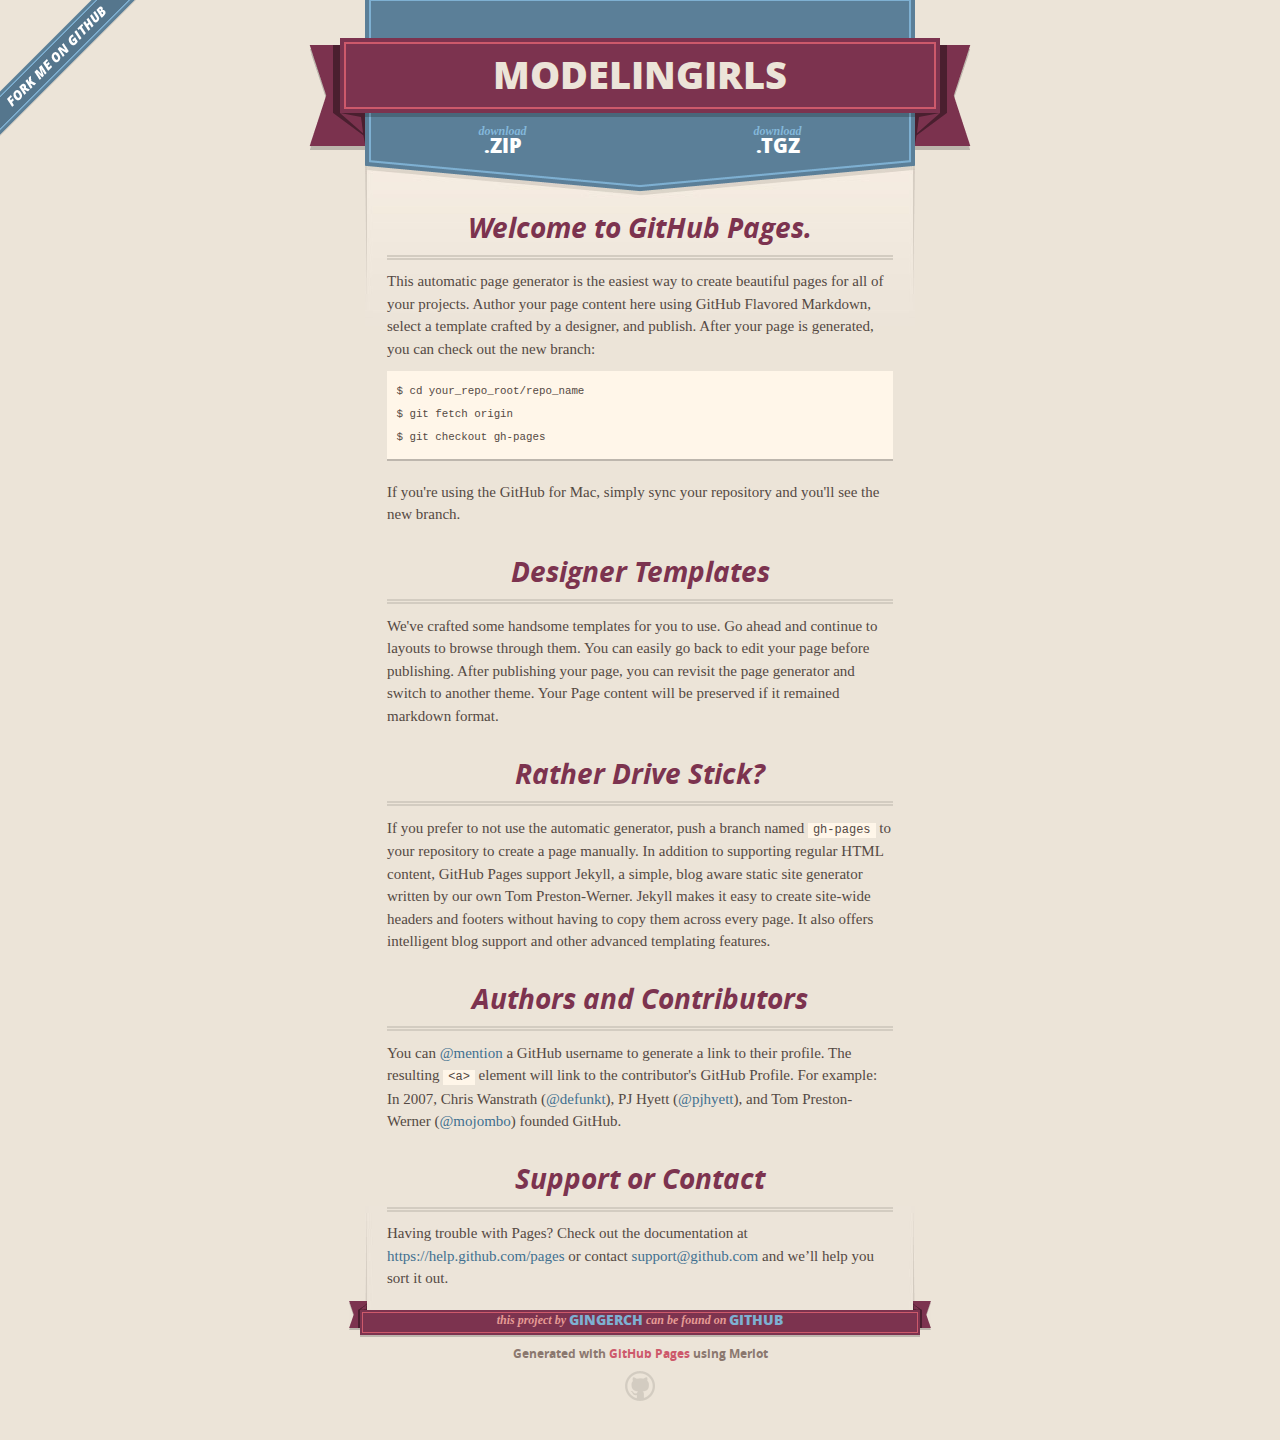
==== index.html @ 8adbd0c8 "Create gh-pages branch via GitHub" ====
<!DOCTYPE html>
<html>
  <head>
    <meta charset='utf-8'>
    <meta http-equiv="X-UA-Compatible" content="chrome=1">
    <meta name="viewport" content="width=640">

    <link rel="stylesheet" href="stylesheets/core.css" media="screen">
    <link rel="stylesheet" href="stylesheets/mobile.css" media="handheld, only screen and (max-device-width:640px)">
    <link rel="stylesheet" href="stylesheets/pygment_trac.css">

    <script type="text/javascript" src="javascripts/modernizr.js"></script>
    <script type="text/javascript" src="https://ajax.googleapis.com/ajax/libs/jquery/1.7.1/jquery.min.js"></script>
    <script type="text/javascript" src="javascripts/headsmart.min.js"></script>
    <script type="text/javascript">
      $(document).ready(function () {
        $('#main_content').headsmart()
      })
    </script>
    <title>Modelingirls by gingerch</title>
  </head>

  <body>
    <a id="forkme_banner" href="https://github.com/gingerch/modelingirls">View on GitHub</a>
    <div class="shell">

      <header>
        <span class="ribbon-outer">
          <span class="ribbon-inner">
            <h1>Modelingirls</h1>
            <h2></h2>
          </span>
          <span class="left-tail"></span>
          <span class="right-tail"></span>
        </span>
      </header>

      <section id="downloads">
        <span class="inner">
          <a href="https://github.com/gingerch/modelingirls/zipball/master" class="zip"><em>download</em> .ZIP</a><a href="https://github.com/gingerch/modelingirls/tarball/master" class="tgz"><em>download</em> .TGZ</a>
        </span>
      </section>


      <span class="banner-fix"></span>


      <section id="main_content">
        <h3>
<a id="welcome-to-github-pages" class="anchor" href="#welcome-to-github-pages" aria-hidden="true"><span class="octicon octicon-link"></span></a>Welcome to GitHub Pages.</h3>

<p>This automatic page generator is the easiest way to create beautiful pages for all of your projects. Author your page content here using GitHub Flavored Markdown, select a template crafted by a designer, and publish. After your page is generated, you can check out the new branch:</p>

<pre><code>$ cd your_repo_root/repo_name
$ git fetch origin
$ git checkout gh-pages
</code></pre>

<p>If you're using the GitHub for Mac, simply sync your repository and you'll see the new branch.</p>

<h3>
<a id="designer-templates" class="anchor" href="#designer-templates" aria-hidden="true"><span class="octicon octicon-link"></span></a>Designer Templates</h3>

<p>We've crafted some handsome templates for you to use. Go ahead and continue to layouts to browse through them. You can easily go back to edit your page before publishing. After publishing your page, you can revisit the page generator and switch to another theme. Your Page content will be preserved if it remained markdown format.</p>

<h3>
<a id="rather-drive-stick" class="anchor" href="#rather-drive-stick" aria-hidden="true"><span class="octicon octicon-link"></span></a>Rather Drive Stick?</h3>

<p>If you prefer to not use the automatic generator, push a branch named <code>gh-pages</code> to your repository to create a page manually. In addition to supporting regular HTML content, GitHub Pages support Jekyll, a simple, blog aware static site generator written by our own Tom Preston-Werner. Jekyll makes it easy to create site-wide headers and footers without having to copy them across every page. It also offers intelligent blog support and other advanced templating features.</p>

<h3>
<a id="authors-and-contributors" class="anchor" href="#authors-and-contributors" aria-hidden="true"><span class="octicon octicon-link"></span></a>Authors and Contributors</h3>

<p>You can <a href="https://github.com/blog/821" class="user-mention">@mention</a> a GitHub username to generate a link to their profile. The resulting <code>&lt;a&gt;</code> element will link to the contributor's GitHub Profile. For example: In 2007, Chris Wanstrath (<a href="https://github.com/defunkt" class="user-mention">@defunkt</a>), PJ Hyett (<a href="https://github.com/pjhyett" class="user-mention">@pjhyett</a>), and Tom Preston-Werner (<a href="https://github.com/mojombo" class="user-mention">@mojombo</a>) founded GitHub.</p>

<h3>
<a id="support-or-contact" class="anchor" href="#support-or-contact" aria-hidden="true"><span class="octicon octicon-link"></span></a>Support or Contact</h3>

<p>Having trouble with Pages? Check out the documentation at <a href="https://help.github.com/pages">https://help.github.com/pages</a> or contact <a href="mailto:support@github.com">support@github.com</a> and we’ll help you sort it out.</p>
      </section>

      <footer>
        <span class="ribbon-outer">
          <span class="ribbon-inner">
            <p>this project by <a href="https://github.com/gingerch">gingerch</a> can be found on <a href="https://github.com/gingerch/modelingirls">GitHub</a></p>
          </span>
          <span class="left-tail"></span>
          <span class="right-tail"></span>
        </span>
        <p>Generated with <a href="http://pages.github.com">GitHub Pages</a> using Merlot</p>
        <span class="octocat"></span>
      </footer>

    </div>

    
  </body>
</html>
---- stylesheets/core.css ----
@import url("screen.css");
@import url("non-screen.css") handheld;
@import url("non-screen.css") only screen and (max-device-width:640px);
---- stylesheets/mobile.css ----
/* Generated by Font Squirrel (http://www.fontsquirrel.com) on February 9, 2012 */


@font-face {
  font-family: 'Open Sans';
  src: url('../fonts/opensans-regular-webfont.eot');
  src: url('../fonts/opensans-regular-webfont.eot?#iefix') format('embedded-opentype'),
       url('../fonts/opensans-regular-webfont.woff') format('woff'),
       url('../fonts/opensans-regular-webfont.ttf') format('truetype'),
       url('../fonts/opensans-regular-webfont.svg#OpenSansRegular') format('svg');
  font-weight: normal;
  font-style: normal;
}

@font-face {
  font-family: 'Open Sans';
  src: url('../fonts/opensans-italic-webfont.eot');
  src: url('../fonts/opensans-italic-webfont.eot?#iefix') format('embedded-opentype'),
       url('../fonts/opensans-italic-webfont.woff') format('woff'),
       url('../fonts/opensans-italic-webfont.ttf') format('truetype'),
       url('../fonts/opensans-italic-webfont.svg#OpenSansItalic') format('svg');
  font-weight: normal;
  font-style: italic;
}

@font-face {
  font-family: 'Open Sans';
  src: url('../fonts/opensans-bold-webfont.eot');
  src: url('../fonts/opensans-bold-webfont.eot?#iefix') format('embedded-opentype'),
       url('../fonts/opensans-bold-webfont.woff') format('woff'),
       url('../fonts/opensans-bold-webfont.ttf') format('truetype'),
       url('../fonts/opensans-bold-webfont.svg#OpenSansBold') format('svg');
  font-weight: bold;
  font-style: normal;
}

@font-face {
  font-family: 'Open Sans';
  src: url('../fonts/opensans-bolditalic-webfont.eot');
  src: url('../fonts/opensans-bolditalic-webfont.eot?#iefix') format('embedded-opentype'),
       url('../fonts/opensans-bolditalic-webfont.woff') format('woff'),
       url('../fonts/opensans-bolditalic-webfont.ttf') format('truetype'),
       url('../fonts/opensans-bolditalic-webfont.svg#OpenSansBoldItalic') format('svg');
  font-weight: bold;
  font-style: italic;
}

@font-face {
  font-family: 'Open Sans';
  src: url('../fonts/opensans-extrabold-webfont.eot');
  src: url('../fonts/opensans-extrabold-webfont.eot?#iefix') format('embedded-opentype'),
       url('../fonts/opensans-extrabold-webfont.woff') format('woff'),
       url('../fonts/opensans-extrabold-webfont.ttf') format('truetype'),
       url('../fonts/opensans-extrabold-webfont.svg#OpenSansExtrabold') format('svg');
  font-weight: bolder;
  font-style: normal;
}


/* http://meyerweb.com/eric/tools/css/reset/ 
   v2.0 | 20110126
   License: none (public domain)
*/

html, body, div, span, applet, object, iframe,
h1, h2, h3, h4, h5, h6, p, blockquote, pre,
a, abbr, acronym, address, big, cite, code,
del, dfn, em, img, ins, kbd, q, s, samp,
small, strike, strong, sub, sup, tt, var,
b, u, i, center,
dl, dt, dd, ol, ul, li,
fieldset, form, label, legend,
table, caption, tbody, tfoot, thead, tr, th, td,
article, aside, canvas, details, embed, 
figure, figcaption, footer, header, hgroup, 
menu, nav, output, ruby, section, summary,
time, mark, audio, video {
  margin: 0;
  padding: 0;
  border: 0;
  font-size: 100%;
  font: inherit;
  vertical-align: baseline;
}
/* HTML5 display-role reset for older browsers */
article, aside, details, figcaption, figure, 
footer, header, hgroup, menu, nav, section {
  display: block;
}
body {
  line-height: 1;
}
ol, ul {
  list-style: none;
}
blockquote, q {
  quotes: none;
}
blockquote:before, blockquote:after,
q:before, q:after {
  content: '';
  content: none;
}
table {
  border-collapse: collapse;
  border-spacing: 0;
}

header, footer, section {
  display: block;
  position: relative;
}

/* STYLES */

div.shell {
  display: block;
  width: 640px;
  margin: 0 auto;
}

a#forkme_banner {
  display: none;
}

/* header */

header {
  position: relative;
  z-index: 2;
  margin: 0;
  max-width: 640px;
  top: 51px;
}

header span.ribbon-inner {
  position: relative;
  display: block;
  background-color: #cd596b;
  border: 8px solid #7c334f;
  padding: 6px;
  z-index: 1;
}

header span.left-tail, header span.right-tail {
  position: relative;
  display: block;
  width: 19px;
  height: 10px;
  background: transparent url(../images/ribbon-tail-sprite-2x.png) 0 0 no-repeat;
  position: absolute;
  bottom: -10px;
  z-index: 0;
}

header span.left-tail {
  background-position: 0 0;
  left: 0;
}

header span.right-tail {
  background-position: -19px 0;
  right: 0;
}

header h1 {
  background-color: #7c334f;
  font-size: 2em;
  font-weight: bolder;
  font-style: normal;
  text-transform: uppercase;
  color: #ece4d8;
  text-align: center;
  line-height:1;  
  padding: 14px 20px 0;
}

header h2 {
  background-color: #7c334f;
  font: bold italic .85em/1.5 Georgia, Times, “Times New Roman”, serif;
  color: #e69b95;
  padding-bottom: 14px;
  margin-top: -3px;
  text-align: center;
}

section#downloads {
  position: relative;
  display: block;
  height: 171px;
  width: 602px;
  padding-bottom: 150px;
  margin: 51px auto -250px;
  z-index: 1;
  background: transparent url(../images/shield.png) center 0 no-repeat;
}

section#downloads a {
  display: none;
}

span.banner-fix {
  background: transparent url(../images/shield-fallback.png) center top no-repeat;
  display: block;
  height: 31px;
  position: absolute;
  width: 640px;
  top: 20px;

}

section#main_content {
  z-index: 2;
  padding: 20px 40px 0;
  min-height:185px;
}

/* footer */

footer {
  background: none;
  padding-top: 104px;
  margin: -94px auto 40px;
  max-width:640px;
  text-align: center;
}

footer span.ribbon-outer {
  display: block;
  position: relative;
  border-bottom: 2px solid #bdb6ad;
}

footer span.ribbon-inner {
  position: relative;
  display: block;
  background-color: #cd596b;
  border: 8px solid #7c334f;
  padding: 6px;
  z-index: 1;
}

footer p {
  font-family: 'Open Sans', sans-serif;
  font-weight: bold;
  font-size: .6em;
  color: #8b786f;
}

footer a {
  color: #cd596b;
}

footer span.ribbon-inner p {
  background-color: #7c334f;
  margin: 0;
  color: #e69b95;
  font: bold italic 22px/1 Georgia, Times, “Times New Roman”, serif;
  height: auto;
  line-height: 1.1;
  padding: 20px 0px 10px;
}

footer span.ribbon-inner a {
  display: block;
  position: relative;
  bottom: 0;
  color: #7eb0d2;
  font-family: 'Open Sans', sans-serif;
  text-transform: uppercase;
  font-style: normal;
  font-weight: bolder;
  font-size: 38px;
  padding-bottom: 10px;
}

footer span.ribbon-inner a:hover {
  color: #7eb0d2;
}

footer span.left-tail, footer span.right-tail {
  position: relative;
  display: block;
  width: 23px;
  height: 126px;
  background: transparent url(../images/small-ribbon-tail-sprite-2x.png) 0 0 no-repeat;
  position: absolute;
  top: -126px;
  z-index: 0;
}

footer span.left-tail {
  background-position: 0 0;
  left: 0;
}

footer span.right-tail {
  background-position: -23px 0;
  right: 0;
}

footer span.octocat {
  background: transparent url(../images/octocat-2x.png) 0 0 no-repeat;
  display: block;
  width: 60px;
  height: 60px;
  margin: 20px auto 0;}

/* content */

body {
  background: #ece4d8;
  font: normal normal 30px/1.5 Georgia, Palatino,” Palatino Linotype”, Times, “Times New Roman”, serif;
  color: #544943;
  -webkit-font-smoothing: antialiased;
}

a, a:hover {
  color: #417090;
}

a {
  text-decoration: none;
}

a:hover {
  text-decoration: underline;
}

h1,h2,h3,h4,h5,h6 {
  font-family: 'Open Sans', sans-serif;
  font-weight: bold;
}

p {
  margin: .7em 0 0;
}

strong {
  font-weight: bold;
}

em {
  font-style: italic;
}

ol {
  margin: .7em 0;
  list-style-type: decimal;
  padding-left: 1.35em;
}

ul {
  margin: .7em 0;
  padding-left: 1.35em;
}

ul li {
  padding-left: 20px;
  background: transparent url(../images/chevron-2x.png) left 15px no-repeat;
}

blockquote {
  font-family: 'Open Sans', sans-serif;
  margin: 20px 0;
  color: #8b786f;
  padding-left: 1.35em;
  background: transparent url('../images/blockquote-gfx-2x.png') 0 8px no-repeat;
}

img {
  -webkit-box-shadow: 0px 4px 0px #bdb6ad;
  -moz-box-shadow: 0px 4px 0px #bdb6ad;
  box-shadow: 0px 4px 0px #bdb6ad;
  border: 4px solid #fff6e9;
  max-width: 556px;
}

hr {
  border: none;
  outline: none;
  height: 42px;
  background: transparent url('../images/hr-2x.jpg') center center repeat-x;
  margin: 0 0 20px;
}

code {
  background: #fff6e9;
  font: normal normal .9em/1.7 "Lucida Sans Typewriter", "Lucida Console", Monaco, "Bitstream Vera Sans Mono", monospace;
  padding: 0 5px 1px;
}

pre {
  margin: 10px 0 20px;
  padding: .7em;
  background: #fff6e9;
  border-bottom: 4px solid #bdb6ad;
  font: normal normal .9em/1.7 "Lucida Sans Typewriter", "Lucida Console", Monaco, "Bitstream Vera Sans Mono", monospace;
  overflow: auto;
}

table {
  background: #fff6e9;
  display: table;
  width: 100%;
  border-collapse: separate;
  border-bottom: 4px solid #bdb6ad;
  margin: 10px 0;
}

tr {
  display: table-row;
}

th {
  display: table-cell;
  padding: 2px 10px;
  border: solid #ece4d8;
  border-width: 0 4px 4px 0;
  color: #cd596b;
  font-family: 'Open Sans', sans-serif;
  font-weight: bold;
  font-size: .85em;
}

td {
  display: table-cell;
  padding: 0 .7em;
  border: solid #ece4d8;
  border-width: 0 4px 4px 0;
}

td:last-child, th:last-child {
  border-right: none;
}

tr:last-child td {
  border-bottom: none;
}

dl {
  margin: .7em 0 20px;
}

dt {
  font-family: 'Open Sans', sans-serif;
  font-weight: bold;
}

dd {
  padding-left: 1.35em;
}

dd p:first-child {
  margin-top: 0;
}

/* Content based headers */

#main_content > .header-level-1:first-child,
#main_content > .header-level-2:first-child,
#main_content > .header-level-3:first-child,
#main_content > .header-level-4:first-child,
#main_content > .header-level-5:first-child,
#main_content > .header-level-6:first-child {
  margin-top: 0;
}

.header-level-1 {
  font-size: 1.85em;
  border-bottom: .2em double #d3ccc1;
  color: #7c334f;
  text-align: center;
  font-style: italic;
  margin: 1.1em 0 .38em;
  line-height: 1.2;
  padding-bottom: 10px
}

.header-level-2 {
  font-size: 1.58em;
  color: #7c334f;
  margin: .95em 0 .5em;
  border-bottom: .1em solid #D3CCC1;
  line-height: 1.2;
  padding-bottom: 10px
}

.header-level-3 {
  margin: 20px 0 10px;
  font-size: 1.45em;
}

.header-level-4 {
  margin: .6em 0;
  font-size: 1.2em;
  color: #cd596b;
}

.header-level-5 {
  margin: .7em 0;
  font-size: 1em;
  color: #8b786f;
}

.header-level-6 {
  margin: .8em 0;
  font-size: .85em;
  font-style: italic;
}
---- stylesheets/pygment_trac.css ----
.highlight  { background: #ffffff; }
.highlight .c { color: #999988; font-style: italic } /* Comment */
.highlight .err { color: #a61717; background-color: #e3d2d2 } /* Error */
.highlight .k { font-weight: bold } /* Keyword */
.highlight .o { font-weight: bold } /* Operator */
.highlight .cm { color: #999988; font-style: italic } /* Comment.Multiline */
.highlight .cp { color: #999999; font-weight: bold } /* Comment.Preproc */
.highlight .c1 { color: #999988; font-style: italic } /* Comment.Single */
.highlight .cs { color: #999999; font-weight: bold; font-style: italic } /* Comment.Special */
.highlight .gd { color: #000000; background-color: #ffdddd } /* Generic.Deleted */
.highlight .gd .x { color: #000000; background-color: #ffaaaa } /* Generic.Deleted.Specific */
.highlight .ge { font-style: italic } /* Generic.Emph */
.highlight .gr { color: #aa0000 } /* Generic.Error */
.highlight .gh { color: #999999 } /* Generic.Heading */
.highlight .gi { color: #000000; background-color: #ddffdd } /* Generic.Inserted */
.highlight .gi .x { color: #000000; background-color: #aaffaa } /* Generic.Inserted.Specific */
.highlight .go { color: #888888 } /* Generic.Output */
.highlight .gp { color: #555555 } /* Generic.Prompt */
.highlight .gs { font-weight: bold } /* Generic.Strong */
.highlight .gu { color: #800080; font-weight: bold; } /* Generic.Subheading */
.highlight .gt { color: #aa0000 } /* Generic.Traceback */
.highlight .kc { font-weight: bold } /* Keyword.Constant */
.highlight .kd { font-weight: bold } /* Keyword.Declaration */
.highlight .kn { font-weight: bold } /* Keyword.Namespace */
.highlight .kp { font-weight: bold } /* Keyword.Pseudo */
.highlight .kr { font-weight: bold } /* Keyword.Reserved */
.highlight .kt { color: #445588; font-weight: bold } /* Keyword.Type */
.highlight .m { color: #009999 } /* Literal.Number */
.highlight .s { color: #d14 } /* Literal.String */
.highlight .na { color: #008080 } /* Name.Attribute */
.highlight .nb { color: #0086B3 } /* Name.Builtin */
.highlight .nc { color: #445588; font-weight: bold } /* Name.Class */
.highlight .no { color: #008080 } /* Name.Constant */
.highlight .ni { color: #800080 } /* Name.Entity */
.highlight .ne { color: #990000; font-weight: bold } /* Name.Exception */
.highlight .nf { color: #990000; font-weight: bold } /* Name.Function */
.highlight .nn { color: #555555 } /* Name.Namespace */
.highlight .nt { color: #000080 } /* Name.Tag */
.highlight .nv { color: #008080 } /* Name.Variable */
.highlight .ow { font-weight: bold } /* Operator.Word */
.highlight .w { color: #bbbbbb } /* Text.Whitespace */
.highlight .mf { color: #009999 } /* Literal.Number.Float */
.highlight .mh { color: #009999 } /* Literal.Number.Hex */
.highlight .mi { color: #009999 } /* Literal.Number.Integer */
.highlight .mo { color: #009999 } /* Literal.Number.Oct */
.highlight .sb { color: #d14 } /* Literal.String.Backtick */
.highlight .sc { color: #d14 } /* Literal.String.Char */
.highlight .sd { color: #d14 } /* Literal.String.Doc */
.highlight .s2 { color: #d14 } /* Literal.String.Double */
.highlight .se { color: #d14 } /* Literal.String.Escape */
.highlight .sh { color: #d14 } /* Literal.String.Heredoc */
.highlight .si { color: #d14 } /* Literal.String.Interpol */
.highlight .sx { color: #d14 } /* Literal.String.Other */
.highlight .sr { color: #009926 } /* Literal.String.Regex */
.highlight .s1 { color: #d14 } /* Literal.String.Single */
.highlight .ss { color: #990073 } /* Literal.String.Symbol */
.highlight .bp { color: #999999 } /* Name.Builtin.Pseudo */
.highlight .vc { color: #008080 } /* Name.Variable.Class */
.highlight .vg { color: #008080 } /* Name.Variable.Global */
.highlight .vi { color: #008080 } /* Name.Variable.Instance */
.highlight .il { color: #009999 } /* Literal.Number.Integer.Long */

.type-csharp .highlight .k { color: #0000FF }
.type-csharp .highlight .kt { color: #0000FF }
.type-csharp .highlight .nf { color: #000000; font-weight: normal }
.type-csharp .highlight .nc { color: #2B91AF }
.type-csharp .highlight .nn { color: #000000 }
.type-csharp .highlight .s { color: #A31515 }
.type-csharp .highlight .sc { color: #A31515 }
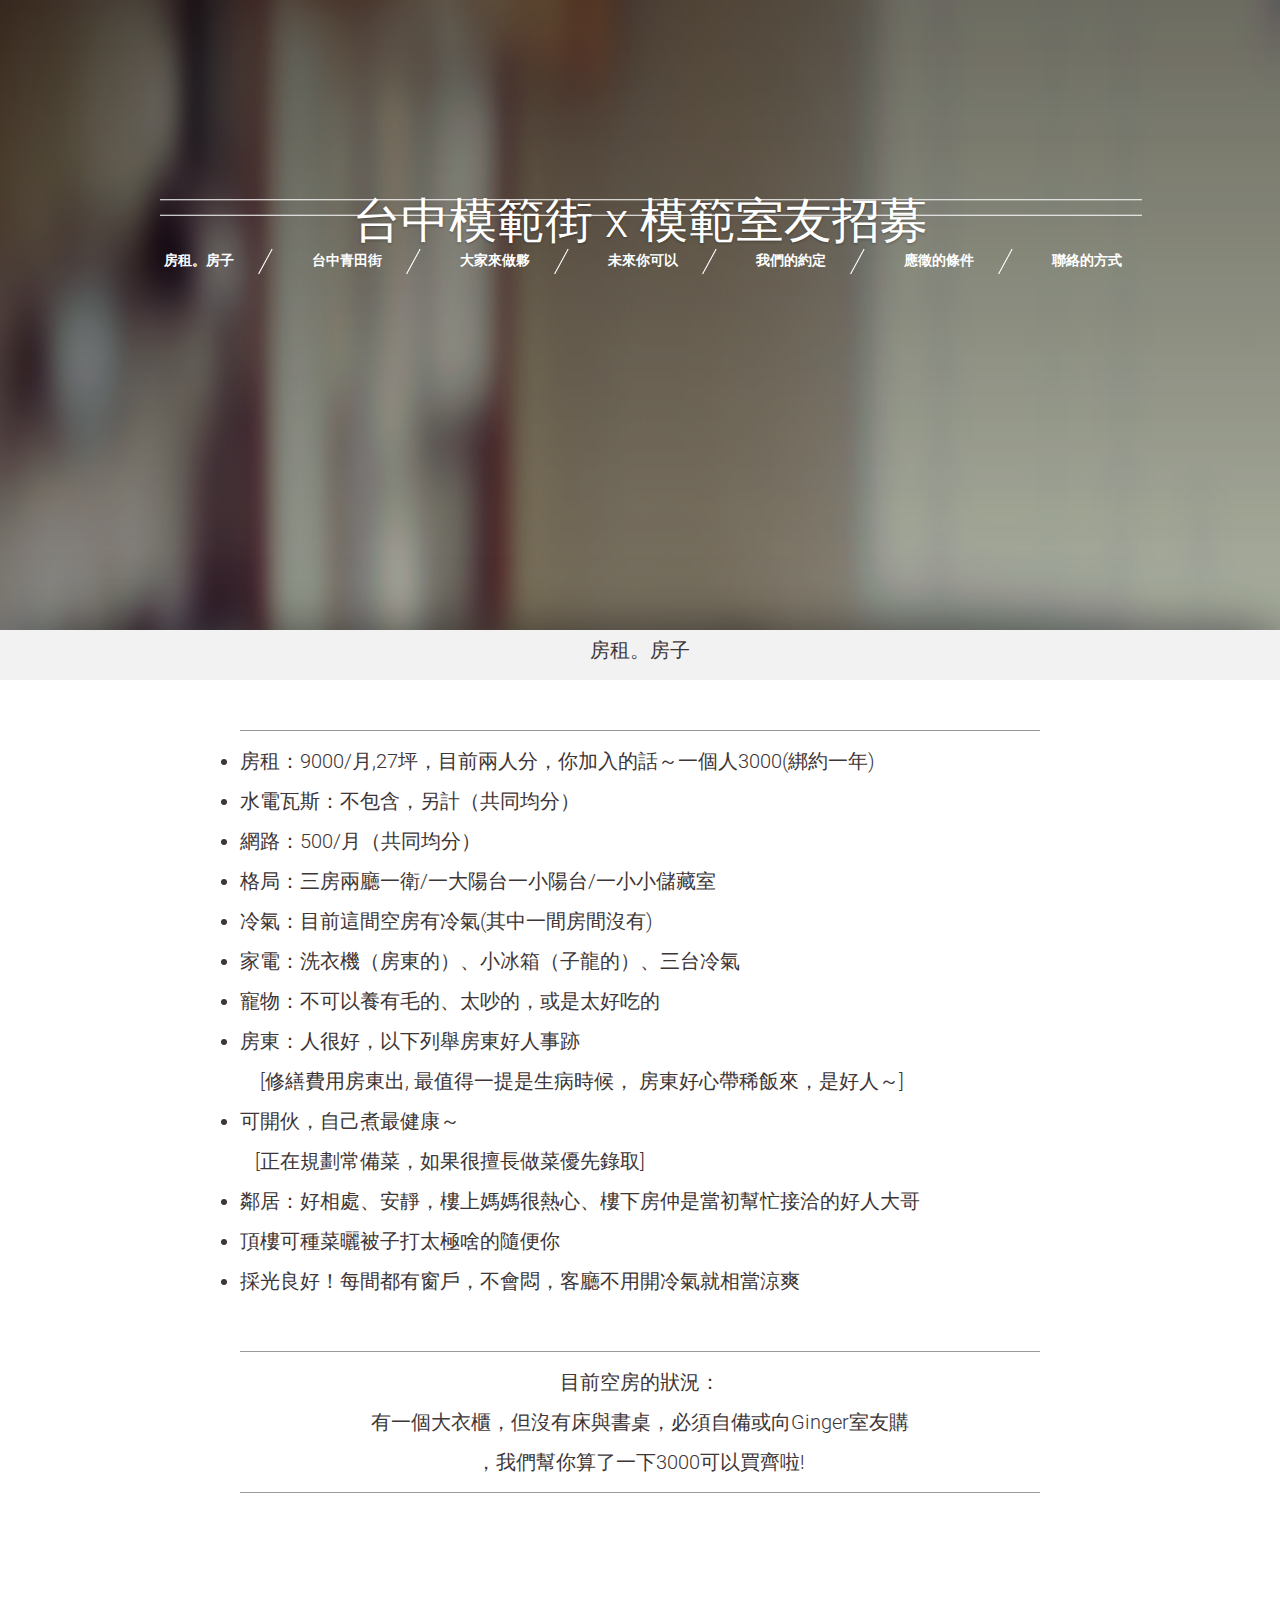
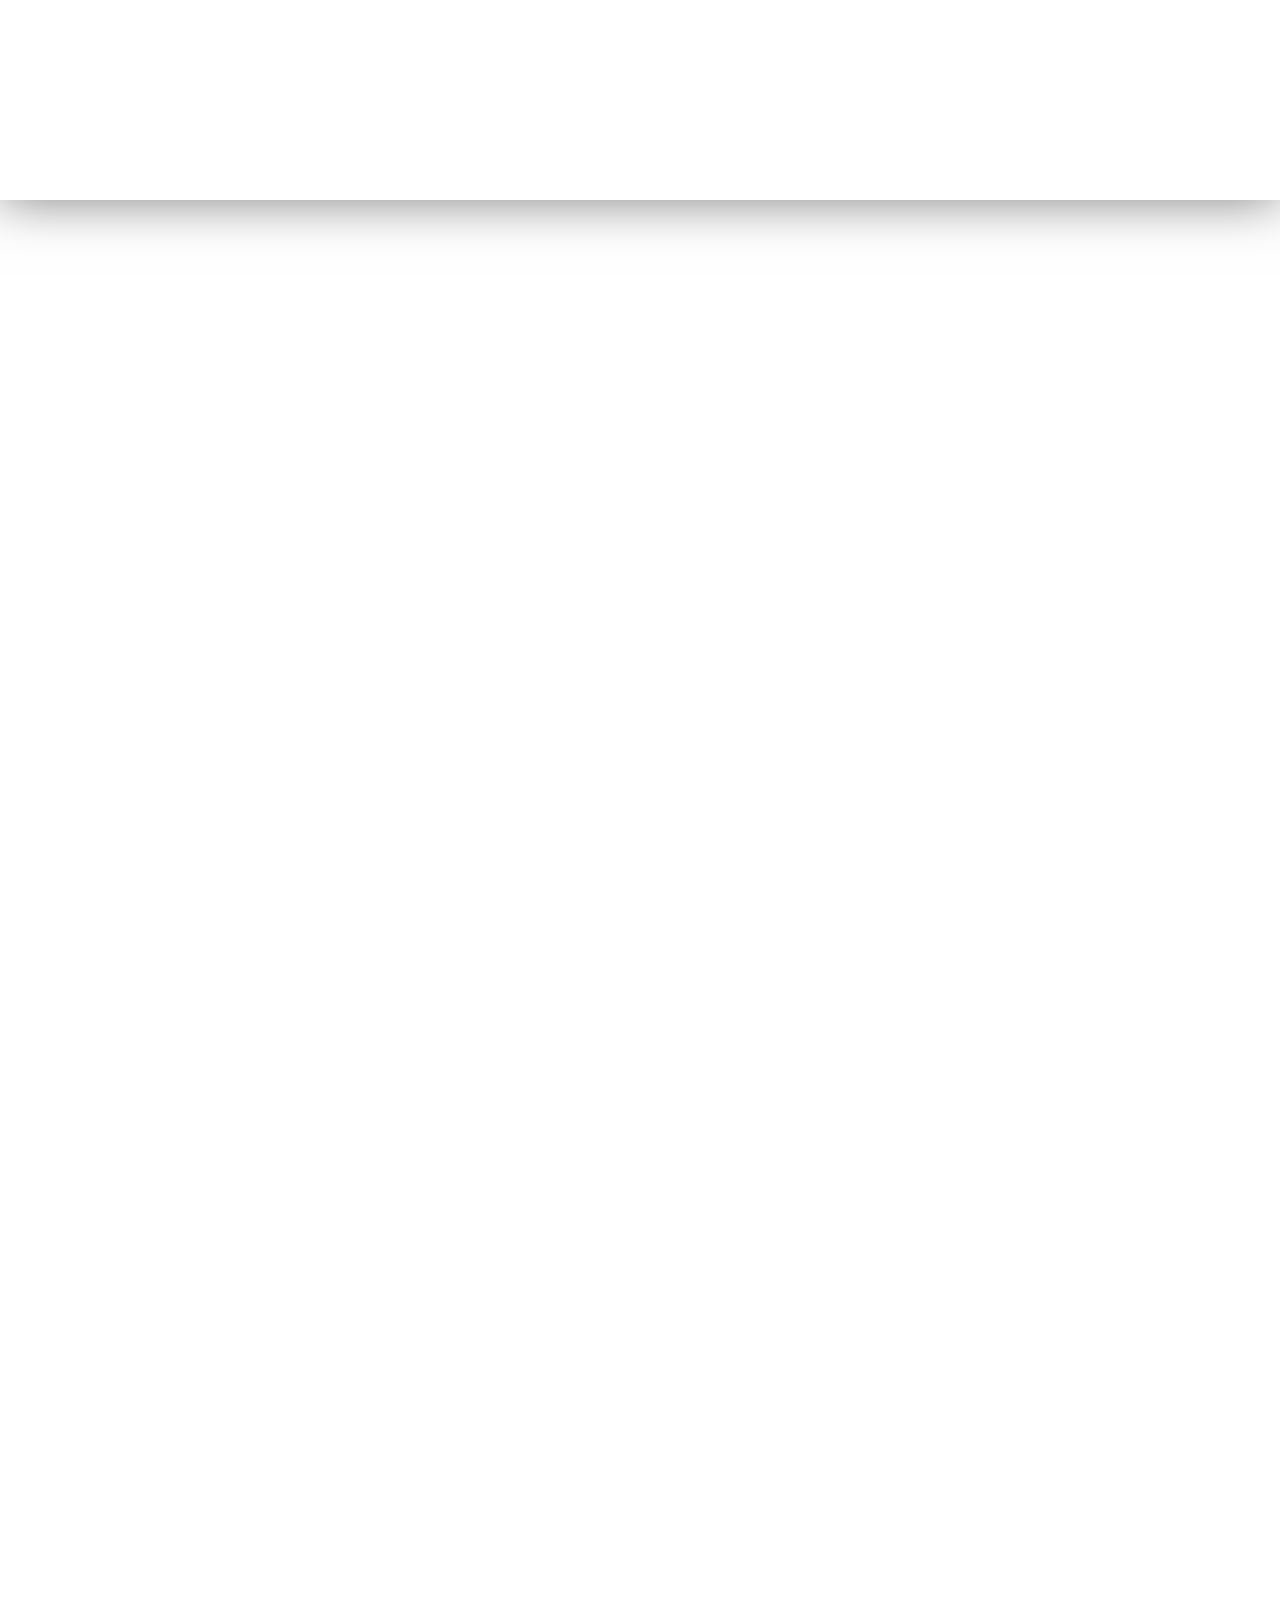
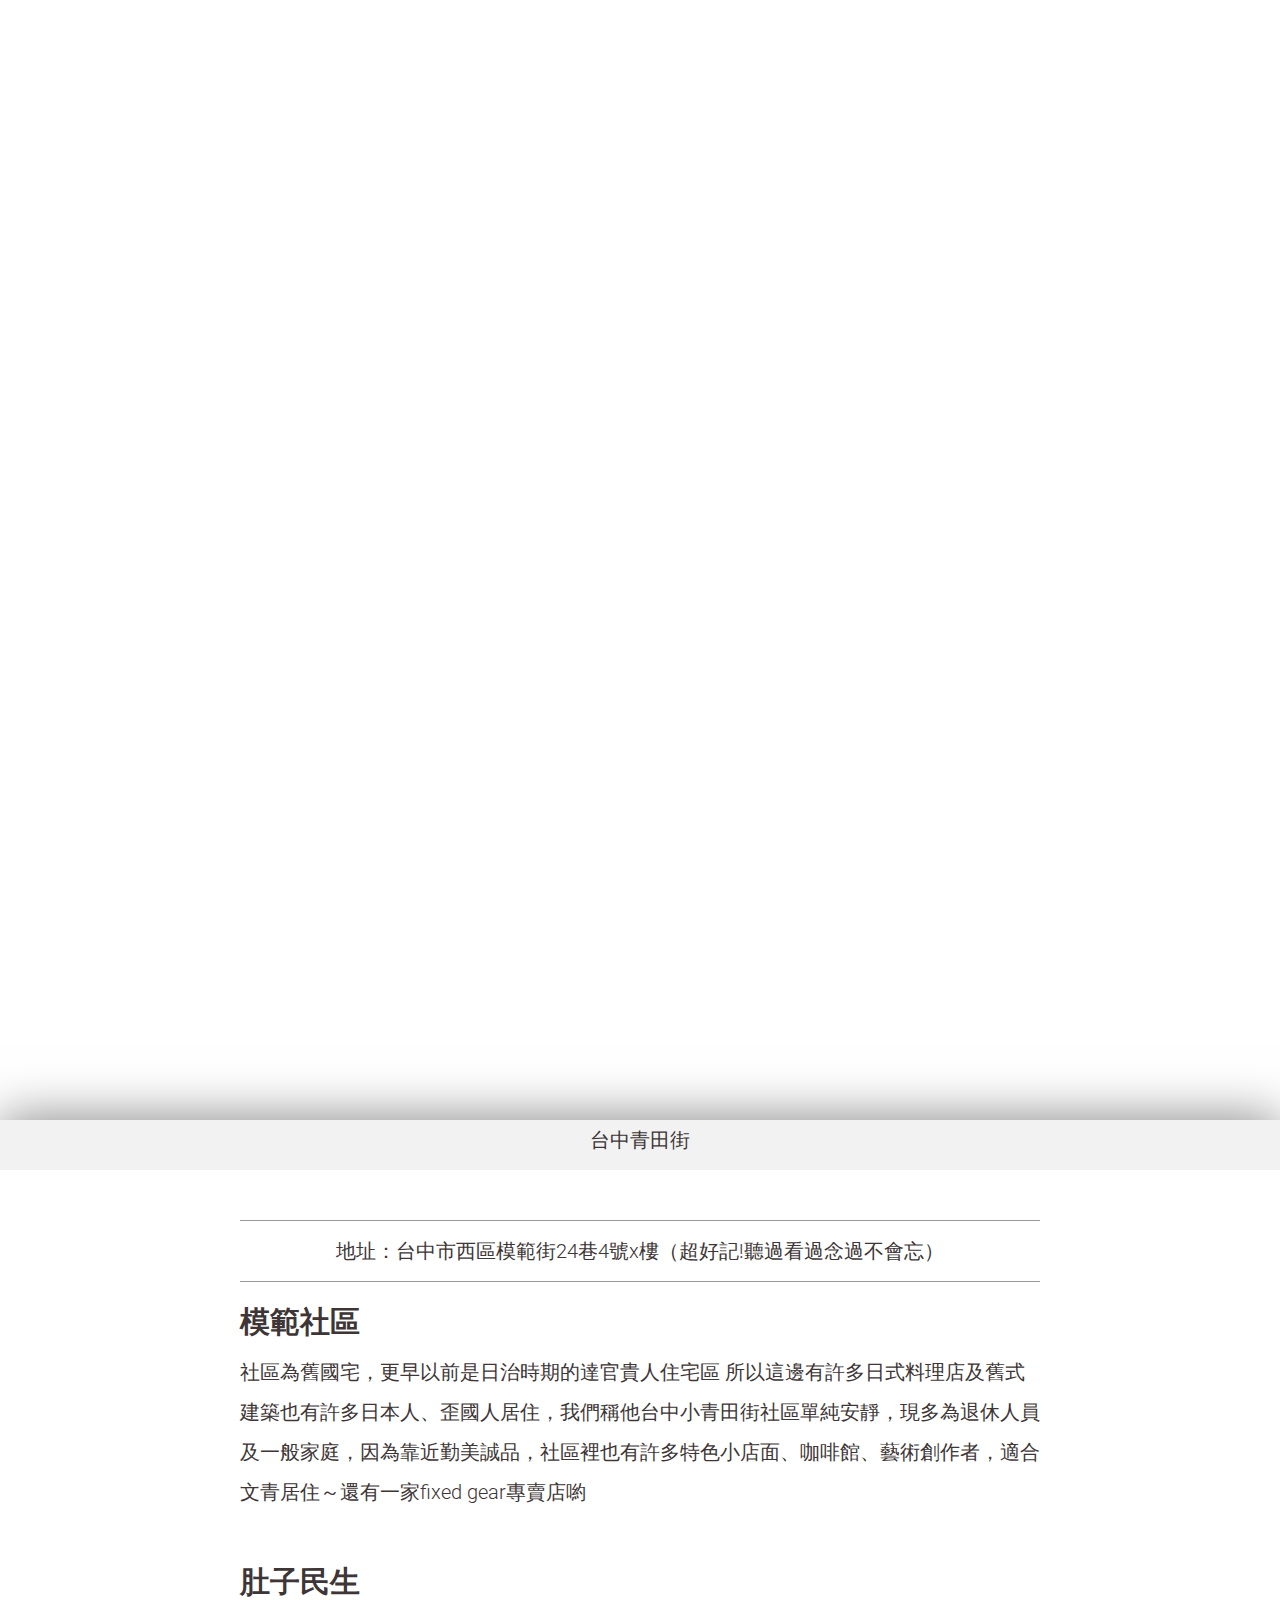
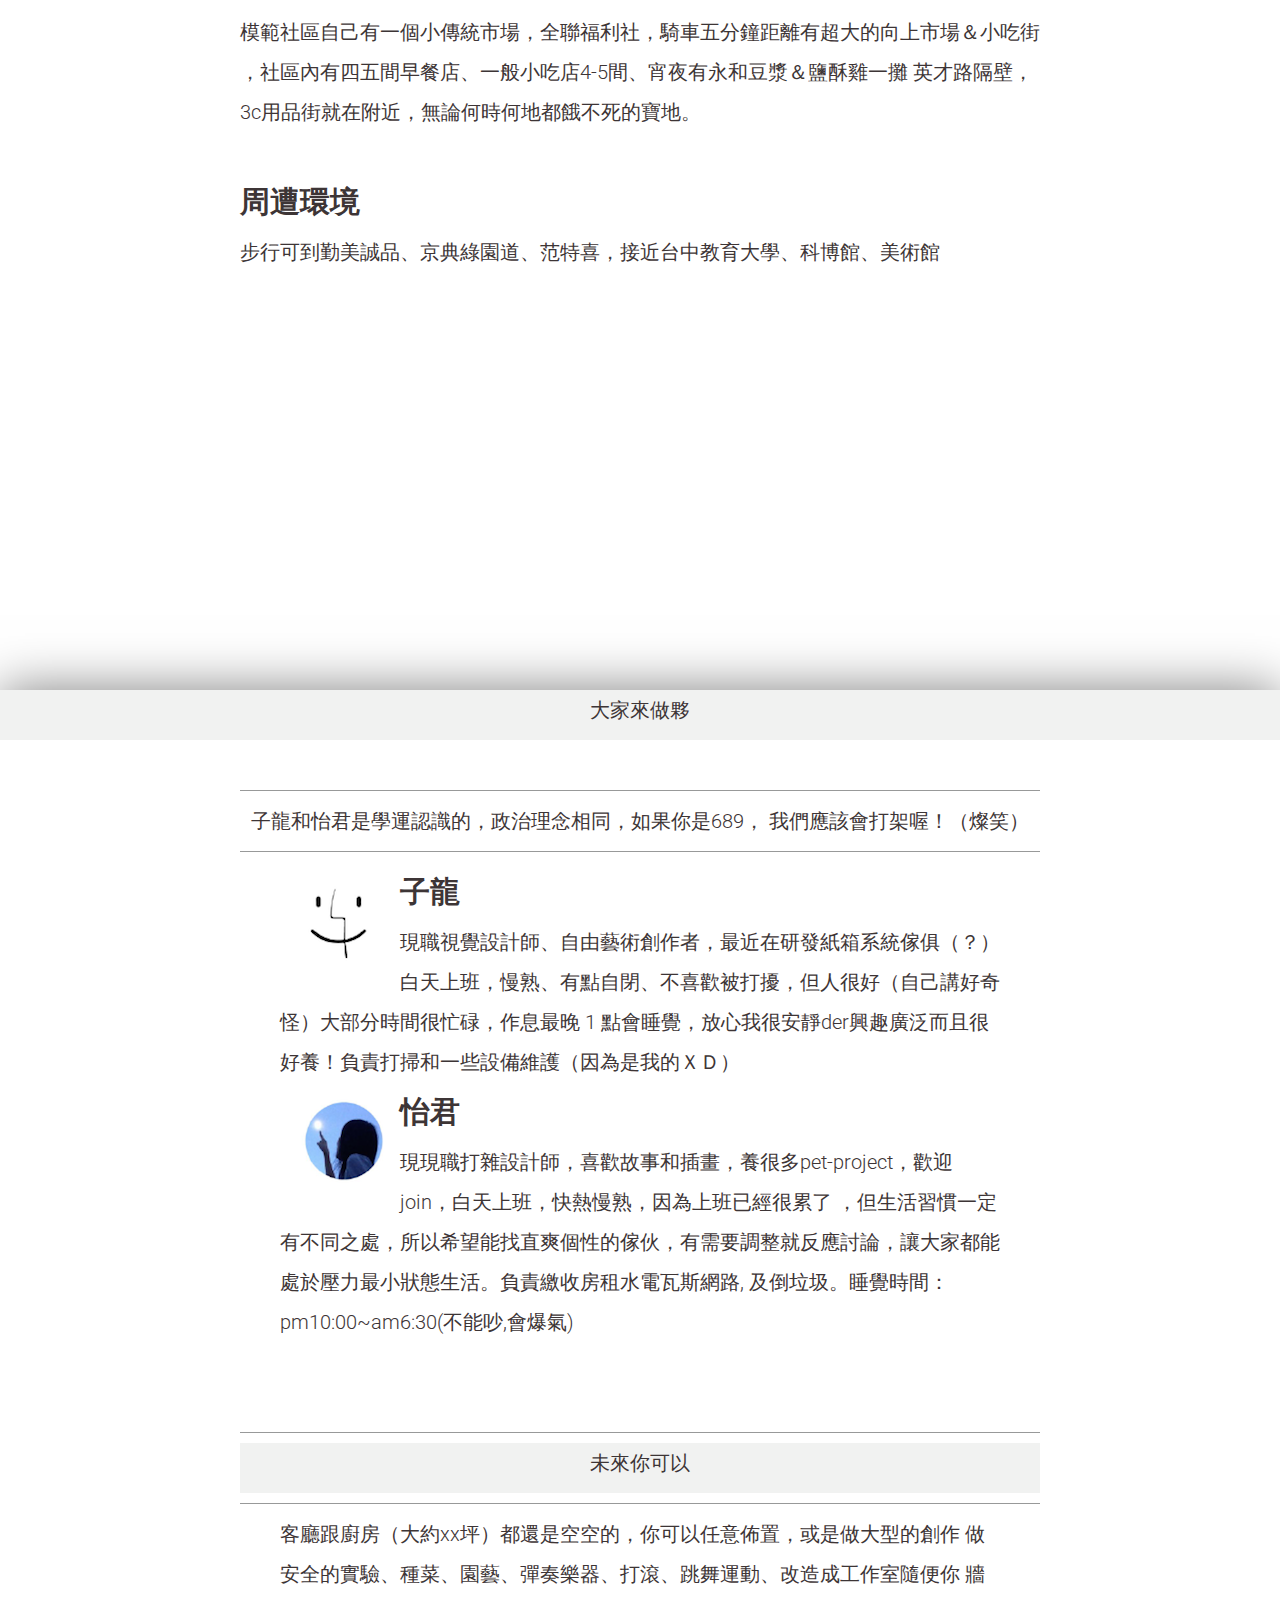
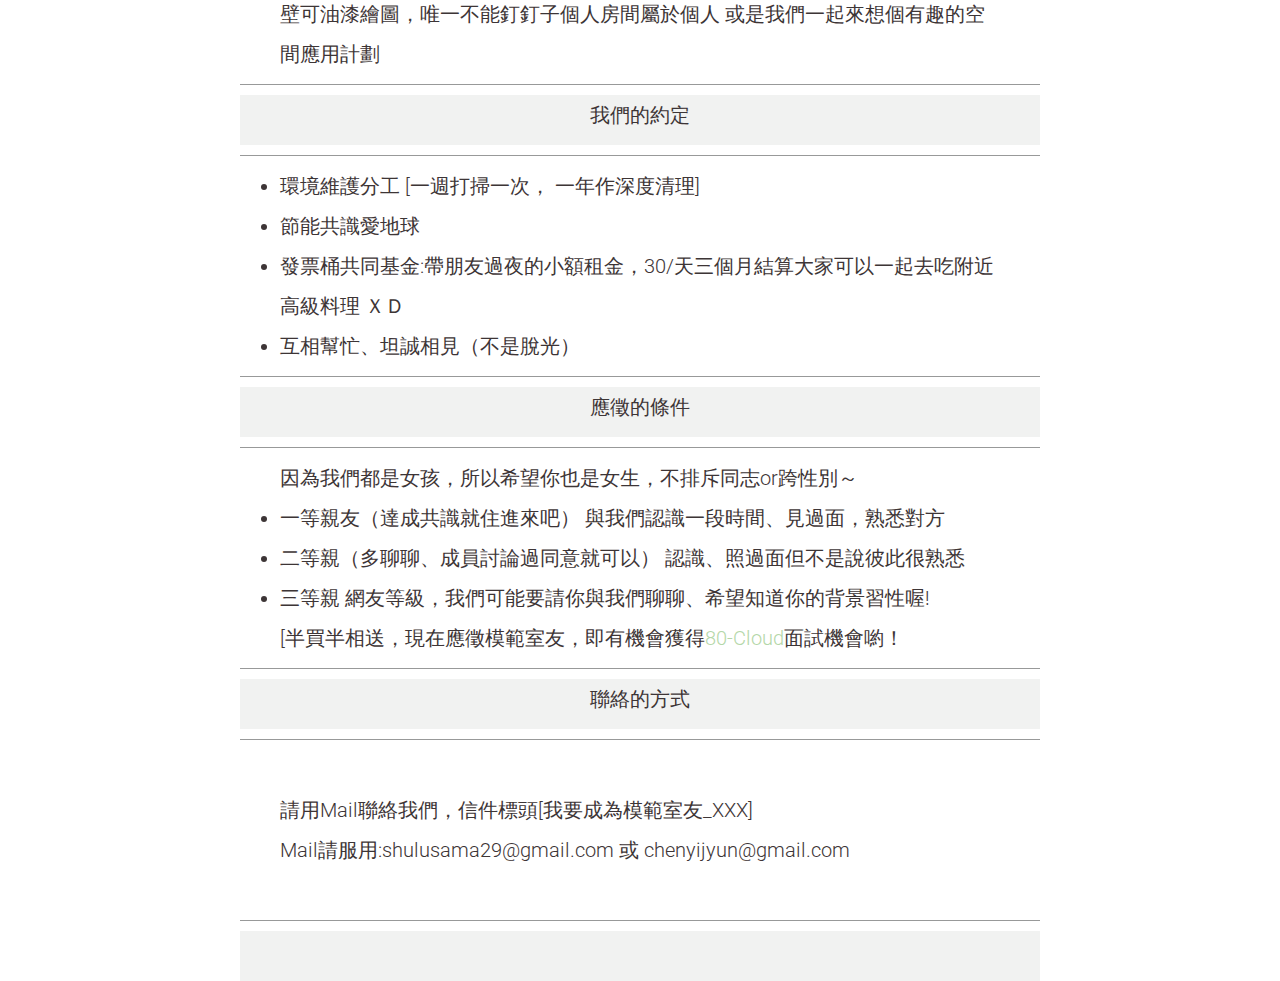
==== commit a6a0a1be: "aaa" ====
--- a/index.html
+++ b/index.html
@@ -1,98 +1,409 @@
-<!DOCTYPE html>
-<html>
-  <head>
-    <meta charset='utf-8'>
-    <meta http-equiv="X-UA-Compatible" content="chrome=1">
-    <meta name="viewport" content="width=640">
-
-    <link rel="stylesheet" href="stylesheets/core.css" media="screen">
-    <link rel="stylesheet" href="stylesheets/mobile.css" media="handheld, only screen and (max-device-width:640px)">
-    <link rel="stylesheet" href="stylesheets/pygment_trac.css">
-
-    <script type="text/javascript" src="javascripts/modernizr.js"></script>
-    <script type="text/javascript" src="https://ajax.googleapis.com/ajax/libs/jquery/1.7.1/jquery.min.js"></script>
-    <script type="text/javascript" src="javascripts/headsmart.min.js"></script>
-    <script type="text/javascript">
-      $(document).ready(function () {
-        $('#main_content').headsmart()
-      })
-    </script>
-    <title>Modelingirls by gingerch</title>
-  </head>
-
-  <body>
-    <a id="forkme_banner" href="https://github.com/gingerch/modelingirls">View on GitHub</a>
-    <div class="shell">
-
-      <header>
-        <span class="ribbon-outer">
-          <span class="ribbon-inner">
-            <h1>Modelingirls</h1>
-            <h2></h2>
-          </span>
-          <span class="left-tail"></span>
-          <span class="right-tail"></span>
-        </span>
-      </header>
-
-      <section id="downloads">
-        <span class="inner">
-          <a href="https://github.com/gingerch/modelingirls/zipball/master" class="zip"><em>download</em> .ZIP</a><a href="https://github.com/gingerch/modelingirls/tarball/master" class="tgz"><em>download</em> .TGZ</a>
-        </span>
-      </section>
-
-
-      <span class="banner-fix"></span>
-
-
-      <section id="main_content">
-        <h3>
-<a id="welcome-to-github-pages" class="anchor" href="#welcome-to-github-pages" aria-hidden="true"><span class="octicon octicon-link"></span></a>Welcome to GitHub Pages.</h3>
-
-<p>This automatic page generator is the easiest way to create beautiful pages for all of your projects. Author your page content here using GitHub Flavored Markdown, select a template crafted by a designer, and publish. After your page is generated, you can check out the new branch:</p>
-
-<pre><code>$ cd your_repo_root/repo_name
-$ git fetch origin
-$ git checkout gh-pages
-</code></pre>
-
-<p>If you're using the GitHub for Mac, simply sync your repository and you'll see the new branch.</p>
-
-<h3>
-<a id="designer-templates" class="anchor" href="#designer-templates" aria-hidden="true"><span class="octicon octicon-link"></span></a>Designer Templates</h3>
-
-<p>We've crafted some handsome templates for you to use. Go ahead and continue to layouts to browse through them. You can easily go back to edit your page before publishing. After publishing your page, you can revisit the page generator and switch to another theme. Your Page content will be preserved if it remained markdown format.</p>
-
-<h3>
-<a id="rather-drive-stick" class="anchor" href="#rather-drive-stick" aria-hidden="true"><span class="octicon octicon-link"></span></a>Rather Drive Stick?</h3>
-
-<p>If you prefer to not use the automatic generator, push a branch named <code>gh-pages</code> to your repository to create a page manually. In addition to supporting regular HTML content, GitHub Pages support Jekyll, a simple, blog aware static site generator written by our own Tom Preston-Werner. Jekyll makes it easy to create site-wide headers and footers without having to copy them across every page. It also offers intelligent blog support and other advanced templating features.</p>
-
-<h3>
-<a id="authors-and-contributors" class="anchor" href="#authors-and-contributors" aria-hidden="true"><span class="octicon octicon-link"></span></a>Authors and Contributors</h3>
-
-<p>You can <a href="https://github.com/blog/821" class="user-mention">@mention</a> a GitHub username to generate a link to their profile. The resulting <code>&lt;a&gt;</code> element will link to the contributor's GitHub Profile. For example: In 2007, Chris Wanstrath (<a href="https://github.com/defunkt" class="user-mention">@defunkt</a>), PJ Hyett (<a href="https://github.com/pjhyett" class="user-mention">@pjhyett</a>), and Tom Preston-Werner (<a href="https://github.com/mojombo" class="user-mention">@mojombo</a>) founded GitHub.</p>
-
-<h3>
-<a id="support-or-contact" class="anchor" href="#support-or-contact" aria-hidden="true"><span class="octicon octicon-link"></span></a>Support or Contact</h3>
-
-<p>Having trouble with Pages? Check out the documentation at <a href="https://help.github.com/pages">https://help.github.com/pages</a> or contact <a href="mailto:support@github.com">support@github.com</a> and we’ll help you sort it out.</p>
-      </section>
-
-      <footer>
-        <span class="ribbon-outer">
-          <span class="ribbon-inner">
-            <p>this project by <a href="https://github.com/gingerch">gingerch</a> can be found on <a href="https://github.com/gingerch/modelingirls">GitHub</a></p>
-          </span>
-          <span class="left-tail"></span>
-          <span class="right-tail"></span>
-        </span>
-        <p>Generated with <a href="http://pages.github.com">GitHub Pages</a> using Merlot</p>
-        <span class="octocat"></span>
-      </footer>
-
-    </div>
-
+<!doctype html>
+<html lang="en" class="no-js">
+<head>
+	<meta charset="UTF-8">
+	<meta name="viewport" content="width=device-width, initial-scale=1">
+
+	<link href='http://fonts.googleapis.com/css?family=Roboto:400,700,300' rel='stylesheet' type='text/css'>
+
+	<link rel="stylesheet" href="css/reset.css"> <!-- CSS reset -->
+	<link rel="stylesheet" href="css/style.css"> <!-- Resource style -->
+	<link rel="stylesheet" href="css/gingerdefine">
+	<script src="js/modernizr.js"></script> <!-- Modernizr -->
+ 
+
+	<title>模範24之室友招募</title>
     
-  </body>
-</html>
+    <!-- favicon link -->
+
+
+<!-- 彩蛋
+
+這年頭流行彩蛋,
+彩蛋一 : 有桌上型縫紉機優先錄取
+彩蛋二 : 有個性,貼心,願意分享優先錄取
+彩蛋三 : 會寫後端優先錄取
+
+
+ -->
+
+<script src="http://ajax.googleapis.com/ajax/libs/jquery/1.11.0/jquery.min.js"></script>
+<script src="js/main.js"></script> <!-- Resource jQuery -->
+
+<style>
+
+.cd-container-head{
+
+background-color:#f1f2f1;
+
+
+width: 100%;
+
+height: 50px; 
+
+text-align: center;
+
+
+}
+.text-center{
+	text-align: center;
+}
+.test{
+
+    background-color: red;
+	
+}
+h2{
+
+    font-size: 30px;
+	font-weight: bold;
+}
+
+.head-picture img{
+	float:left;
+	
+	width: 100px;
+	height: 100px;
+	margin: 10px;
+}
+.gray{
+    float:left;
+	background-color:gray;
+
+
+    
+
+}
+.text{
+	background-color: gray;
+	width: 100px;
+	height:100px;
+    text-align: left;
+}
+
+
+</style>
+
+</head>
+<body>
+
+<!-- header -->
+
+	<header class="cd-header">
+ 
+		
+        <img src="slice/web_head_line.png" class="cd-header-line">
+		<nav class="cd-main-nav">
+
+           
+			<ul>
+				<!-- inser more links here -->
+				<li><a href="#1">房租。房子</a></li>
+				 <img src="slice/web_nav_line.png" class="cd-header-nav-line">
+				<li><a href="#2">台中青田街</a></li>
+				 <img src="slice/web_nav_line.png" class="cd-header-nav-line">
+				<li><a href="#3">大家來做夥</a></li>
+				 <img src="slice/web_nav_line.png" class="cd-header-nav-line">
+				<li><a href="#4">未來你可以</a></li>
+				 <img src="slice/web_nav_line.png" class="cd-header-nav-line">
+				<li><a href="#5">我們的約定</a></li>
+				 <img src="slice/web_nav_line.png" class="cd-header-nav-line">
+				<li><a href="#6">應徵的條件</a></li>
+				 <img src="slice/web_nav_line.png" class="cd-header-nav-line">
+				<li><a href="#7">聯絡的方式</a></li>
+			</ul>
+		</nav> <!-- cd-main-nav -->
+	</header>
+
+<!-- header -->
+
+	<main class="cd-main-content">
+
+<!-- first	 -->	
+		<div class="cd-fixed-bg cd-bg-1"id="1">
+			<h1>台中模範街 x 模範室友招募</h1>
+
+		</div> <!-- cd-fixed-bg -->
+
+       
+
+		<div class="cd-scrolling-bg cd-color-2">
+			 <div class="cd-container-head " id="1">房租。房子</div>
+
+			<div class="cd-container ">
+				
+				<p>
+<br>
+<hr color="989999" size="1px" width="100%">
+<li>房租：9000/月,27坪，目前兩人分，你加入的話～一個人3000(綁約一年)</li>
+<li>水電瓦斯：不包含，另計（共同均分）</li>
+<li>網路：500/月（共同均分）</li>
+<li>格局：三房兩廳一衛/一大陽台一小陽台/一小小儲藏室</li>
+<li>冷氣：目前這間空房有冷氣(其中一間房間沒有)</li>
+<li>家電：洗衣機（房東的）、小冰箱（子龍的）、三台冷氣</li>
+<li>寵物：不可以養有毛的、太吵的，或是太好吃的</li>
+<li>房東：人很好，以下列舉房東好人事跡</li>
+<p>&nbsp; &nbsp; [修繕費用房東出, 最值得一提是生病時候， 房東好心帶稀飯來，是好人～]</p>
+<li>可開伙，自己煮最健康～</li>
+<p>&nbsp; &nbsp;[正在規劃常備菜，如果很擅長做菜優先錄取]</p>
+<li>鄰居：好相處、安靜，樓上媽媽很熱心、樓下房仲是當初幫忙接洽的好人大哥</li>
+<li>頂樓可種菜曬被子打太極啥的隨便你</li>
+<li>採光良好！每間都有窗戶，不會悶，客廳不用開冷氣就相當涼爽</li>
+
+<br>
+<hr color="989999" size="1px" width="100%">
+<div class="text-center">目前空房的狀況：</br>
+	有一個大衣櫃，但沒有床與書桌，必須自備或向Ginger室友購</br>，我們幫你算了一下3000可以買齊啦!</div>
+				
+<hr color="989999" size="1px" width="100%">
+<br>
+				</p>
+
+
+
+
+			</div> <!-- cd-container -->
+		</div> <!-- cd-scrolling-bg -->
+
+
+<!-- first-->
+
+
+
+<!-- second -->
+
+		<div class="cd-fixed-bg cd-bg-2 " id="2" >
+			
+
+		</div> <!-- cd-fixed-bg -->
+
+	<!-- 	<div class="cd-scrolling-bg cd-color-3">
+
+			
+			<div class="cd-container">
+				<p>
+					<li>地址：台中市西區模範街24巷4號x樓（超好記!聽過看過念過不會忘）</li>
+				</p>
+			</div> <!-- cd-container --> 
+		</div> <!-- cd-scrolling-bg -->
+
+<!-- second-2 -->
+
+        <div class="cd-fixed-bg cd-bg-3">
+			
+
+		</div> <!-- cd-fixed-bg -->
+
+		<!-- <div class="cd-scrolling-bg cd-color-3">
+			<div class="cd-container">
+				
+			</div> <!-- cd-container -->
+		</div> <!-- cd-scrolling-bg --> 
+
+<!-- second-2 -->
+<!-- second-3-->
+
+        <div class="cd-fixed-bg cd-bg-4">
+			<!-- <h2>肚子民生</h2> -->
+
+		</div> <!-- cd-fixed-bg -->
+<!-- 
+		<div class="cd-scrolling-bg cd-color-3">
+			<div class="cd-container">
+				
+			</div> <!-- cd-container -->
+		</div>  <!-- cd-scrolling-bg -->
+
+<!-- second-3 -->
+
+<!-- second-4-->
+
+        <div class="cd-fixed-bg cd-bg-5">
+		
+
+		</div> <!-- cd-fixed-bg -->
+
+		<div class="cd-scrolling-bg cd-color-3">
+			<div class="cd-container-head "id="2">台中青田街</div>
+			<div class="cd-container">
+               <br>
+               <hr color="989999" size="1px" width="100%">
+			
+				<div class="text-center">地址：台中市西區模範街24巷4號x樓（超好記!聽過看過念過不會忘）</div>
+
+			   <hr color="989999" size="1px" width="100%">
+            <h2> 模範社區</h2>
+       
+
+				<p>
+					社區為舊國宅，更早以前是日治時期的達官貴人住宅區
+                    所以這邊有許多日式料理店及舊式建築也有許多日本人、歪國人居住，我們稱他台中小青田街社區單純安靜，現多為退休人員及一般家庭，因為靠近勤美誠品，社區裡也有許多特色小店面、咖啡館、藝術創作者，適合文青居住～還有一家fixed gear專賣店喲
+
+				</p>
+				<br>
+
+        <h2> 肚子民生</h2>
+				 <p>模範社區自己有一個小傳統市場，全聯福利社，騎車五分鐘距離有超大的向上市場＆小吃街
+                 ，社區內有四五間早餐店、一般小吃店4-5間、宵夜有永和豆漿＆鹽酥雞一攤
+                   英才路隔壁，3c用品街就在附近，無論何時何地都餓不死的寶地。
+
+				</p>
+				<br>
+        <h2>周遭環境</h2>
+				<p>步行可到勤美誠品、京典綠園道、范特喜，接近台中教育大學、科博館、美術館
+
+				</p>
+			</div> <!-- cd-container -->
+		</div> <!-- cd-scrolling-bg -->
+
+<!-- second-4 -->
+
+<!-- second -->
+
+<!-- third -->
+
+		<!-- div class="cd-fixed-bg cd-bg-6"id="3">
+			<h2>大家來做夥</h2>
+		</div>  --><!-- cd-fixed-bg -->
+		<div class="cd-scrolling-bg cd-color-3">
+			<div class="cd-container-head "id="3">大家來做夥</div>
+			<div class="cd-container">
+				<br>
+
+				 <hr color="989999" size="1px" width="100%">
+				<div class="text-center">子龍和怡君是學運認識的，政治理念相同，如果你是689，
+					我們應該會打架喔！（燦笑）</div>
+			     <hr color="989999" size="1px" width="100%">
+
+			    
+			   <div class="cd-container ">
+               <div class="head-picture"><img src="img/head-pit-01.png"> </div><!-- head-picture -->
+                 <h2>子龍</h2> 
+                  <div calss="text">
+
+					現職視覺設計師、自由藝術創作者，最近在研發紙箱系統傢俱（？）白天上班，慢熟、有點自閉、不喜歡被打擾，但人很好（自己講好奇怪）大部分時間很忙碌，作息最晚 1 點會睡覺，放心我很安靜der興趣廣泛而且很好養！負責打掃和一些設備維護（因為是我的ＸＤ）
+				 
+
+			   </div><!-- text -->
+				 
+			  </div><!-- cd-container -->
+	
+             <div class="cd-container">
+                <div class="head-picture"><img src="img/head-pit-02.png"> </div><!-- head-picture -->
+                 <h2>怡君</h2> 
+                  <div calss="text">
+
+					現現職打雜設計師，喜歡故事和插畫，養很多pet-project，歡迎join，白天上班，快熱慢熟，因為上班已經很累了 ，但生活習慣一定有不同之處，所以希望能找直爽個性的傢伙，有需要調整就反應討論，讓大家都能處於壓力最小狀態生活。負責繳收房租水電瓦斯網路, 及倒垃圾。睡覺時間：pm10:00~am6:30(不能吵,會爆氣)
+					<br>
+					<br>
+					<br>
+				 
+
+			   </div><!-- text -->
+				 
+			  </div><!-- cd-container -->
+
+
+
+<hr color="989999" size="1px" width="100%">
+  <div class="cd-container-head " id="4">未來你可以</div>
+	        <hr color="989999" size="1px" width="100%">
+	        <div class="cd-container">
+				<p>
+					客廳跟廚房（大約xx坪）都還是空空的，你可以任意佈置，或是做大型的創作
+                    做安全的實驗、種菜、園藝、彈奏樂器、打滾、跳舞運動、改造成工作室隨便你
+                    牆壁可油漆繪圖，唯一不能釘釘子個人房間屬於個人
+                   或是我們一起來想個有趣的空間應用計劃
+
+				</p> 
+			</div> <!-- cd-container -->
+
+
+
+
+
+
+<hr color="989999" size="1px" width="100%">
+  <div class="cd-container-head " id="5">我們的約定</div>
+	        <hr color="989999" size="1px" width="100%">
+	        <div class="cd-container">
+				<li>環境維護分工 [一週打掃一次， 一年作深度清理]</li>
+                <li>節能共識愛地球</li>
+                <li>發票桶共同基金:帶朋友過夜的小額租金，30/天三個月結算大家可以一起去吃附近高級料理 ＸＤ
+                </li> 
+                <li>互相幫忙、坦誠相見（不是脫光）</li> 
+			</div> <!-- cd-container -->
+
+
+
+
+
+
+
+<hr color="989999" size="1px" width="100%">
+  <div class="cd-container-head " id="6">應徵的條件</div>
+	        <hr color="989999" size="1px" width="100%">
+	        <div class="cd-container">
+				<p>
+					因為我們都是女孩，所以希望你也是女生，不排斥同志or跨性別～
+
+<li>一等親友（達成共識就住進來吧）
+與我們認識一段時間、見過面，熟悉對方</li>
+
+<li>二等親（多聊聊、成員討論過同意就可以）
+認識、照過面但不是說彼此很熟悉</li>
+
+<li>三等親
+網友等級，我們可能要請你與我們聊聊、希望知道你的背景習性喔!</li>
+
+[半買半相送，現在應徵模範室友，即有機會獲得<a href="http://www.80-cloud.com/">80-Cloud</a>面試機會喲！
+			</div> <!-- cd-container -->
+
+
+
+
+
+<hr color="989999" size="1px" width="100%">
+  <div class="cd-container-head " id="7">聯絡的方式</div>
+  <hr color="989999" size="1px" width="100%">
+	        <div class="cd-container">
+                 <p>
+                 <br>
+					請用Mail聯絡我們，信件標頭[我要成為模範室友_XXX]
+				<br>Mail請服用:shulusama29@gmail.com 或 chenyijyun@gmail.com
+				<br>
+				<br>
+				
+				</p>
+
+
+			</div> <!-- cd-container -->
+
+
+<hr color="989999" size="1px" width="100%">
+  <div class="cd-container-head "></div>
+
+
+
+
+
+
+
+</div> <!-- cd-container -->
+
+	        
+
+</div> <!-- cd-scrolling-bg -->
+
+
+
+	</main> <!-- cd-main-content -->
+
+
+
+
+
+
+	
+</body>
+</html>--- a/css/style.css
+++ b/css/style.css
@@ -0,0 +1,291 @@
+/* -------------------------------- 
+
+Primary style
+
+-------------------------------- */
+html * {
+  -webkit-font-smoothing: antialiased;
+  -moz-osx-font-smoothing: grayscale;
+}
+
+*, *:after, *:before {
+  -webkit-box-sizing: border-box;
+  -moz-box-sizing: border-box;
+  box-sizing: border-box;
+}
+
+body {
+  font-size: 100%;
+  font-family: "Roboto", sans-serif;
+  color: #3d3536;
+  background-color: white;
+}
+
+body, html {
+  /* important */
+  height: 100%;
+}
+
+a {
+  color: #b4d7a8;
+  text-decoration: none;
+}
+
+/* -------------------------------- 
+
+Modules - reusable parts of our design
+
+-------------------------------- */
+.cd-container {
+  /* this class is used to give a max-width to the element it is applied to, and center it horizontally when it reaches that max-width */
+  width: 90%;
+  max-width: 800px;
+  margin: 0 auto;
+
+}
+.cd-container::after {
+  /* clearfix */
+  content: '';
+  display: table;
+  clear: both;
+}
+
+/* -------------------------------- 
+
+Main components 
+
+-------------------------------- */
+.cd-header {
+  position: relative;
+  top: 12rem;
+  left: 0rem;
+  width: 100%;
+  height: 50px;
+  background: rgba(255, 255, 255, 0.0);
+
+  box-shadow: 0 1px 2px rgba(0, 0, 0, 0.0);
+  z-index: 2;
+}
+.cd-header-line{
+  position: relative;
+
+  left:10rem;
+
+ }
+ .cd-header-nav-line{
+  position: relative;
+  top:10px;
+
+ }
+.cd-header:after {
+  content: "";
+  display: table;
+  clear: both;
+}
+.cd-header #cd-logo {
+  float: left;
+  margin: 13px 0 0 5%;
+}
+.cd-header #cd-logo img {
+  display: block;
+}
+@media only screen and (min-width: 768px) {
+  .cd-header {
+    height: 0px;
+  }
+  .cd-header #cd-logo {
+    margin: 23px 0 0 5%;
+  }
+}
+
+.cd-main-nav {
+  position: relative;
+  left:-5rem;
+  float: right;
+  margin-right: 5%;
+  width: 44px;
+  height: 100%;
+  background: url("../img/cd-icon-menu.svg") no-repeat center center;
+  background-size: 44px 44px;
+  cursor: pointer;
+}
+.cd-main-nav ul {
+  position: absolute;
+  top: 0;
+  left: 0;
+  width: 100%;
+  -webkit-transform: translateY(-100%);
+  -moz-transform: translateY(-100%);
+  -ms-transform: translateY(-100%);
+  -o-transform: translateY(-100%);
+  transform: translateY(-100%);
+}
+.cd-main-nav ul.is-visible {
+  -webkit-transform: translateY(50px);
+  -moz-transform: translateY(50px);
+  -ms-transform: translateY(50px);
+  -o-transform: translateY(50px);
+  transform: translateY(50px);
+}
+.cd-main-nav a {
+  display: block;
+  height: 50px;
+  line-height: 50px;
+  padding-left: 5%;
+  background: #2f292a;
+  border-top: 1px solid #453c3d;
+  color: #8e7d7f;
+}
+@media only screen and (min-width: 768px) {
+  .cd-main-nav {
+    width: auto;
+    height: auto;
+    background: none;
+    cursor: auto;
+  }
+  .cd-main-nav ul {
+    position: static;
+    width: auto;
+    -webkit-transform: translateY(0);
+    -moz-transform: translateY(0);
+    -ms-transform: translateY(0);
+    -o-transform: translateY(0);
+    transform: translateY(0);
+    line-height: 70px;
+  }
+  .cd-main-nav ul.is-visible {
+    -webkit-transform: translateY(0);
+    -moz-transform: translateY(0);
+    -ms-transform: translateY(0);
+    -o-transform: translateY(0);
+    transform: translateY(0);
+  }
+  .cd-main-nav li {
+    display: inline-block;
+    margin-left: 1em;
+  }
+  .cd-main-nav a {
+    display: inline-block;
+    height: auto;
+    line-height: normal;
+    background: transparent;
+    padding: .6em 1em;
+    border-top: none;
+    color: #ffffff;
+    text-transform: uppercase;
+    font-weight: bold;
+    font-size: 14px;
+    font-size: 0.875rem;
+  }
+  .no-touch .cd-main-nav a:hover {
+    color: #99a478;
+  }
+}
+
+.cd-main-content {
+  /* you need to assign a min-height to the main content so that the children can inherit it*/
+
+  position: relative;
+  height: 100%;
+  z-index: 1;
+}
+
+.cd-fixed-bg {
+  position: relative;
+  min-height: 70%;
+  background-size: cover;
+  background-repeat: no-repeat;
+  background-position: center center;
+  z-index: 1;
+}
+.cd-fixed-bg h1, .cd-fixed-bg h2 {
+  position: absolute;
+  left: 50%;
+  top: 35%;
+  bottom: auto;
+  right: auto;
+  -webkit-transform: translateX(-50%) translateY(-50%);
+  -moz-transform: translateX(-50%) translateY(-50%);
+  -ms-transform: translateX(-50%) translateY(-50%);
+  -o-transform: translateX(-50%) translateY(-50%);
+  transform: translateX(-50%) translateY(-50%);
+  width: 90%;
+  max-width: 1170px;
+  text-align: center;
+  font-size: 30px;
+  font-size: 1.875rem;
+  text-shadow: 0 1px 3px rgba(0, 0, 0, 0.3);
+  color: white;
+}
+.cd-fixed-bg.cd-bg-1 {
+  background-image: url("../slice/cd-background-1.png");
+  background-size: 100% 100%; 
+
+}
+.cd-fixed-bg.cd-bg-2 {
+  background-image: url("../slice/cd-background-2.png");
+   background-size: 100% 100%; 
+}
+.cd-fixed-bg.cd-bg-3 {
+  background-image: url("../slice/cd-background-3.png");
+  background-size: 110% 55%; 
+}
+.cd-fixed-bg.cd-bg-4 {
+  background-image: url("../slice/cd-background-4.png");
+  background-size: 100% 70%; 
+}
+.cd-fixed-bg.cd-bg-5 {
+  background-image: url("../slice/cd-background-5.png");
+  background-size: 100% 100%; 
+}
+.cd-fixed-bg.cd-bg-6 {
+  background-image: url("../slice/cd-background-6.png");
+  background-size: 100% 100%; 
+}
+@media only screen and (min-width: 768px) {
+  .cd-fixed-bg h1, .cd-fixed-bg h2 {
+    font-size: 36px;
+    font-weight: bold;
+  }
+}
+@media only screen and (min-width: 1170px) {
+  .cd-fixed-bg {
+    background-attachment: fixed;
+
+  }
+  .cd-fixed-bg h1, .cd-fixed-bg h2 {
+    font-size: 48px;
+    font-weight: 300;
+  }
+}
+
+.cd-scrolling-bg {
+  position: relative;
+  min-height: 130%;
+  padding: 4em 0;
+  line-height: 1.6;
+  box-shadow: 0 0 50px rgba(0, 0, 0, 0.5);
+  z-index: 2;
+
+}
+.cd-scrolling-bg.cd-color-1 {
+  background-color: #ffffff;
+  color: #a6989a;
+}
+.cd-scrolling-bg.cd-color-2 {
+  background-color: #ffffff;
+  color: #3d3536;
+}
+.cd-scrolling-bg.cd-color-3 {
+  background-color: #ffffff;
+  color: #3d3536;
+}
+@media only screen and (min-width: 768px) {
+  .cd-scrolling-bg {
+    padding: 0em 0;
+    font-size: 20px;
+    font-size: 1.25rem;
+    line-height: 2;
+    font-weight: 300;
+  }
+}
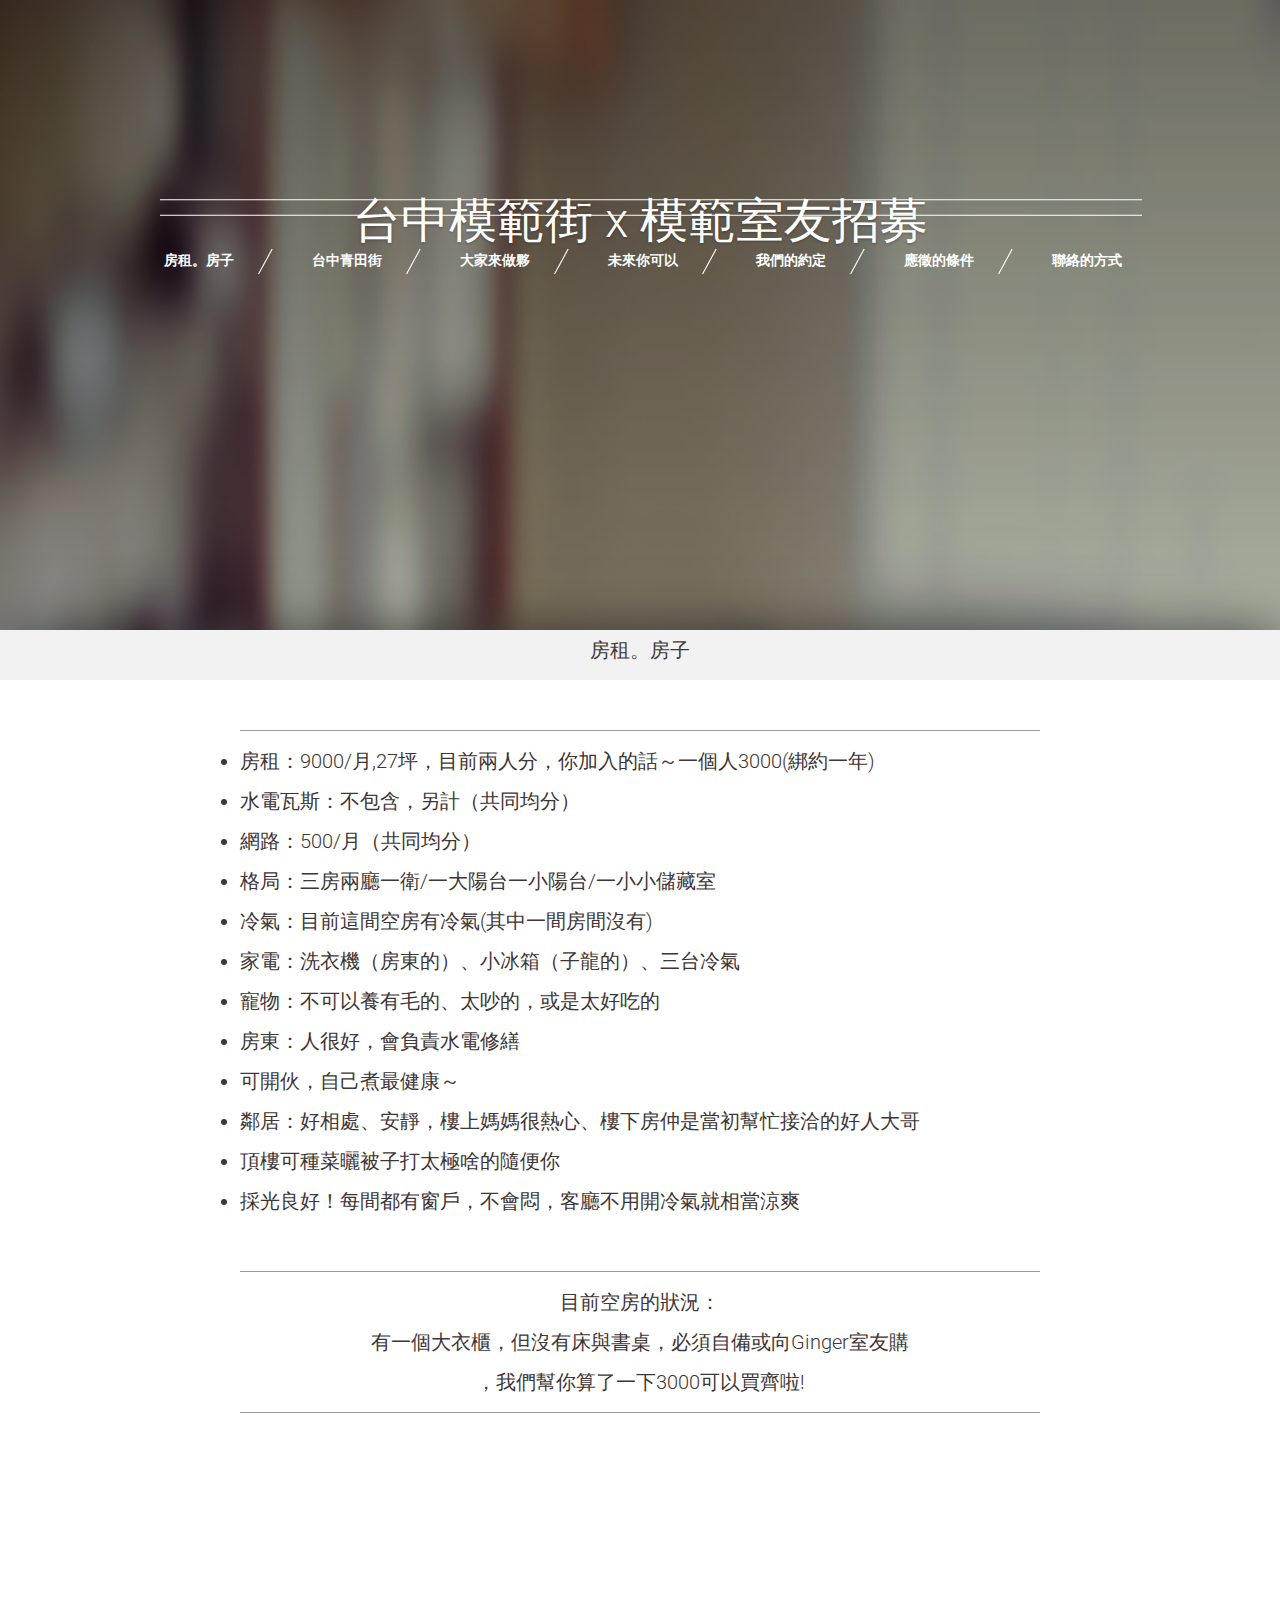
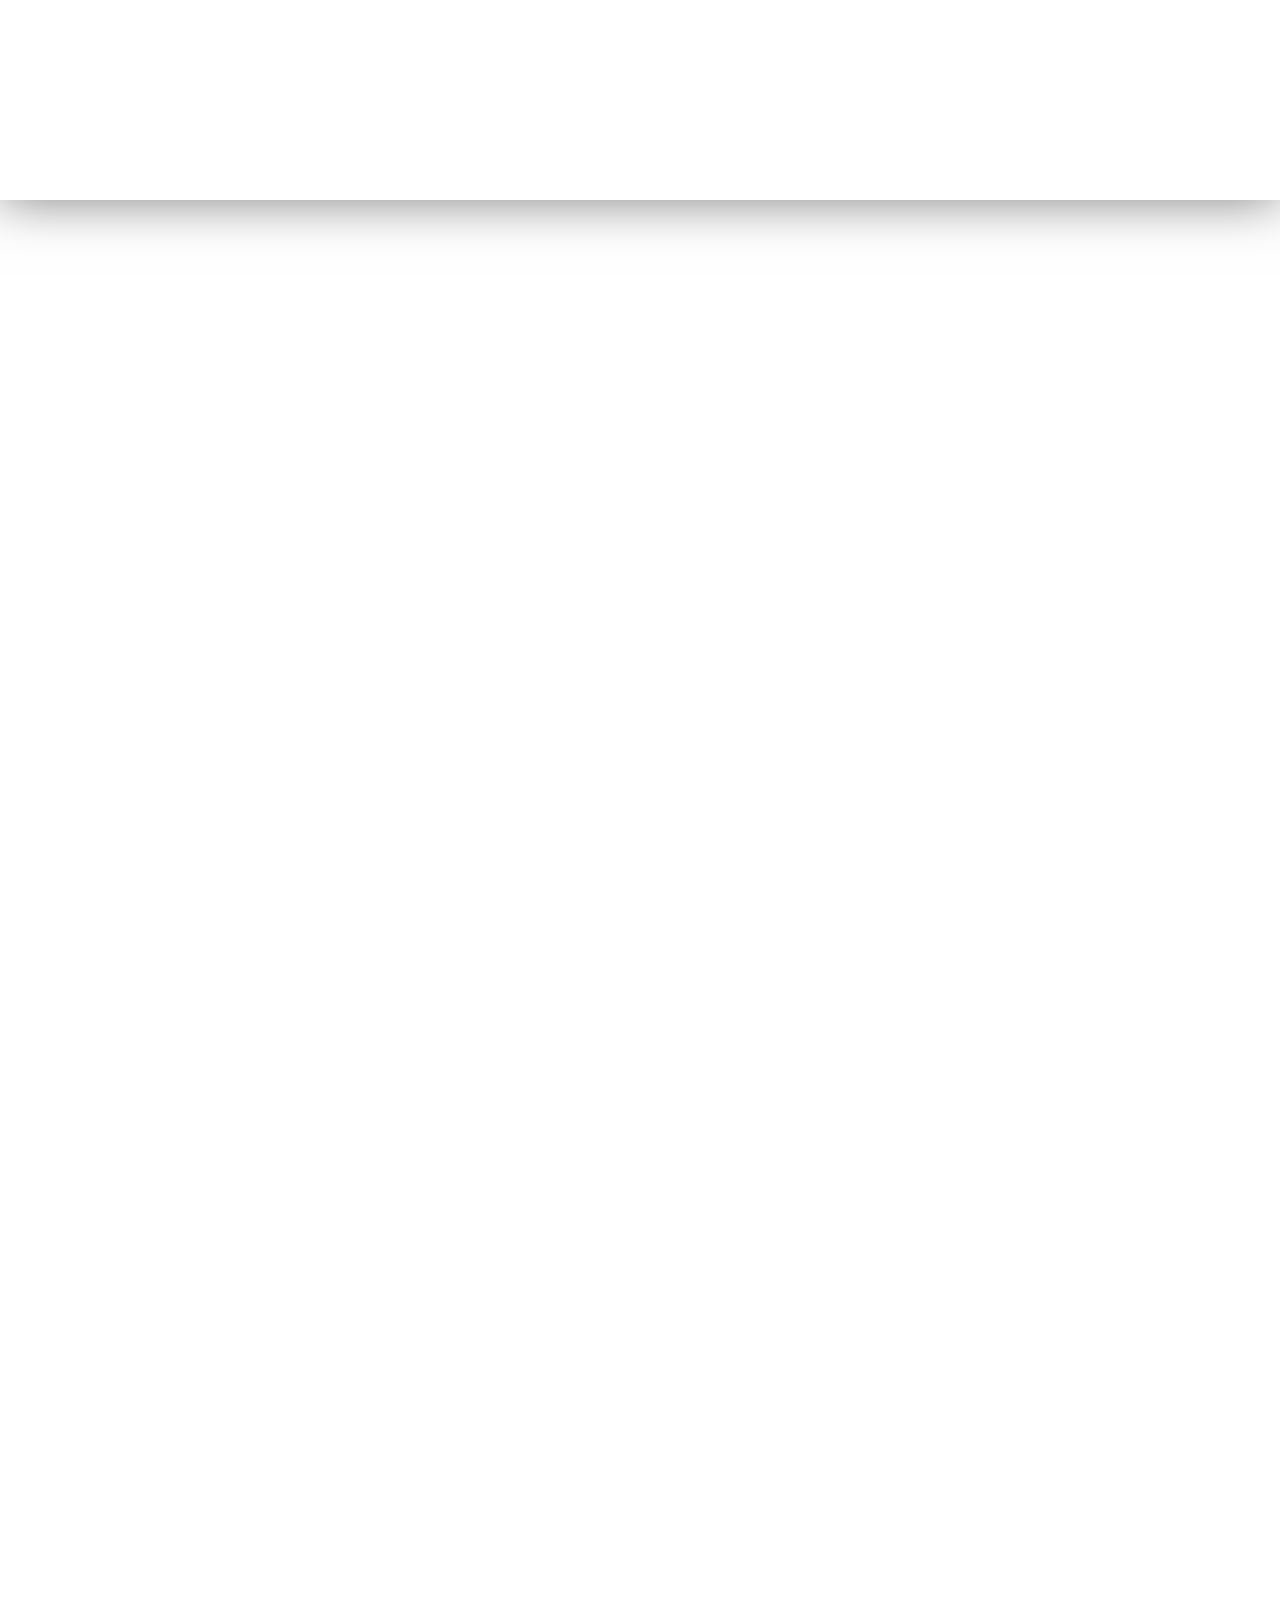
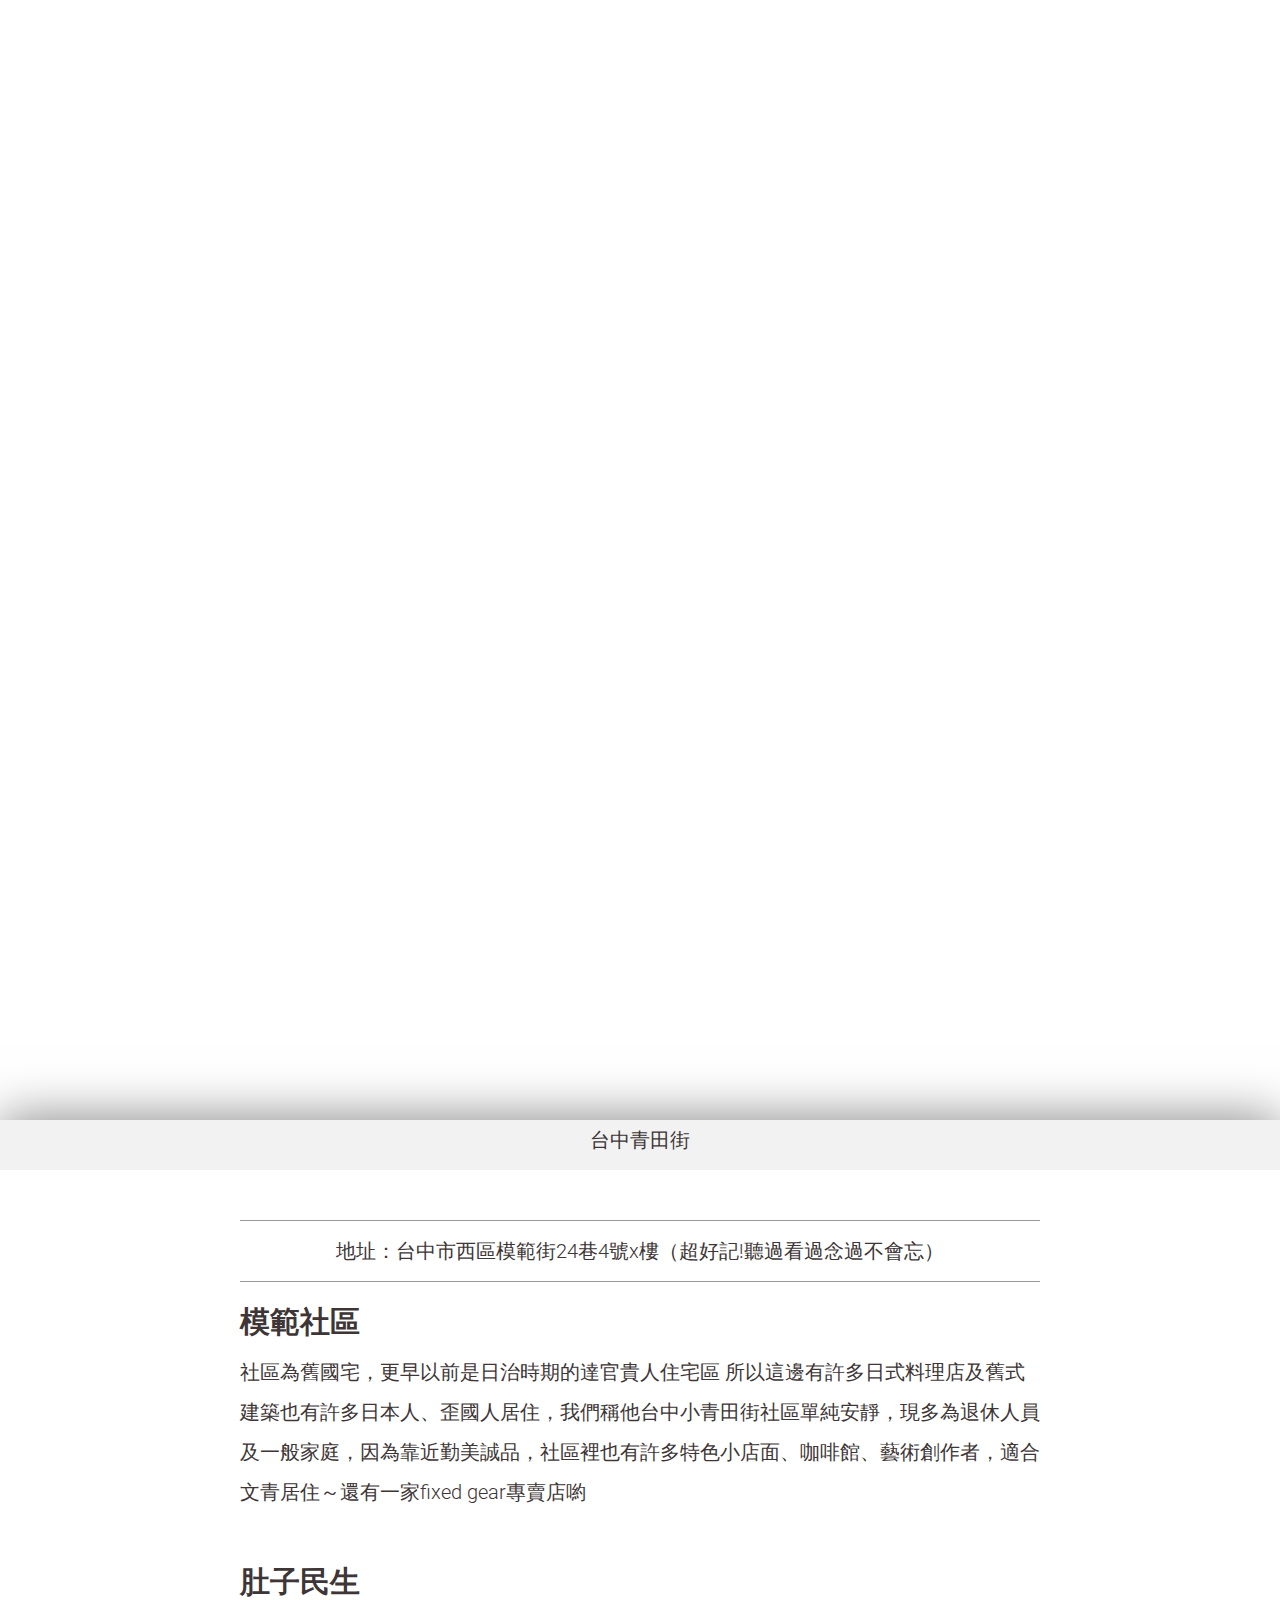
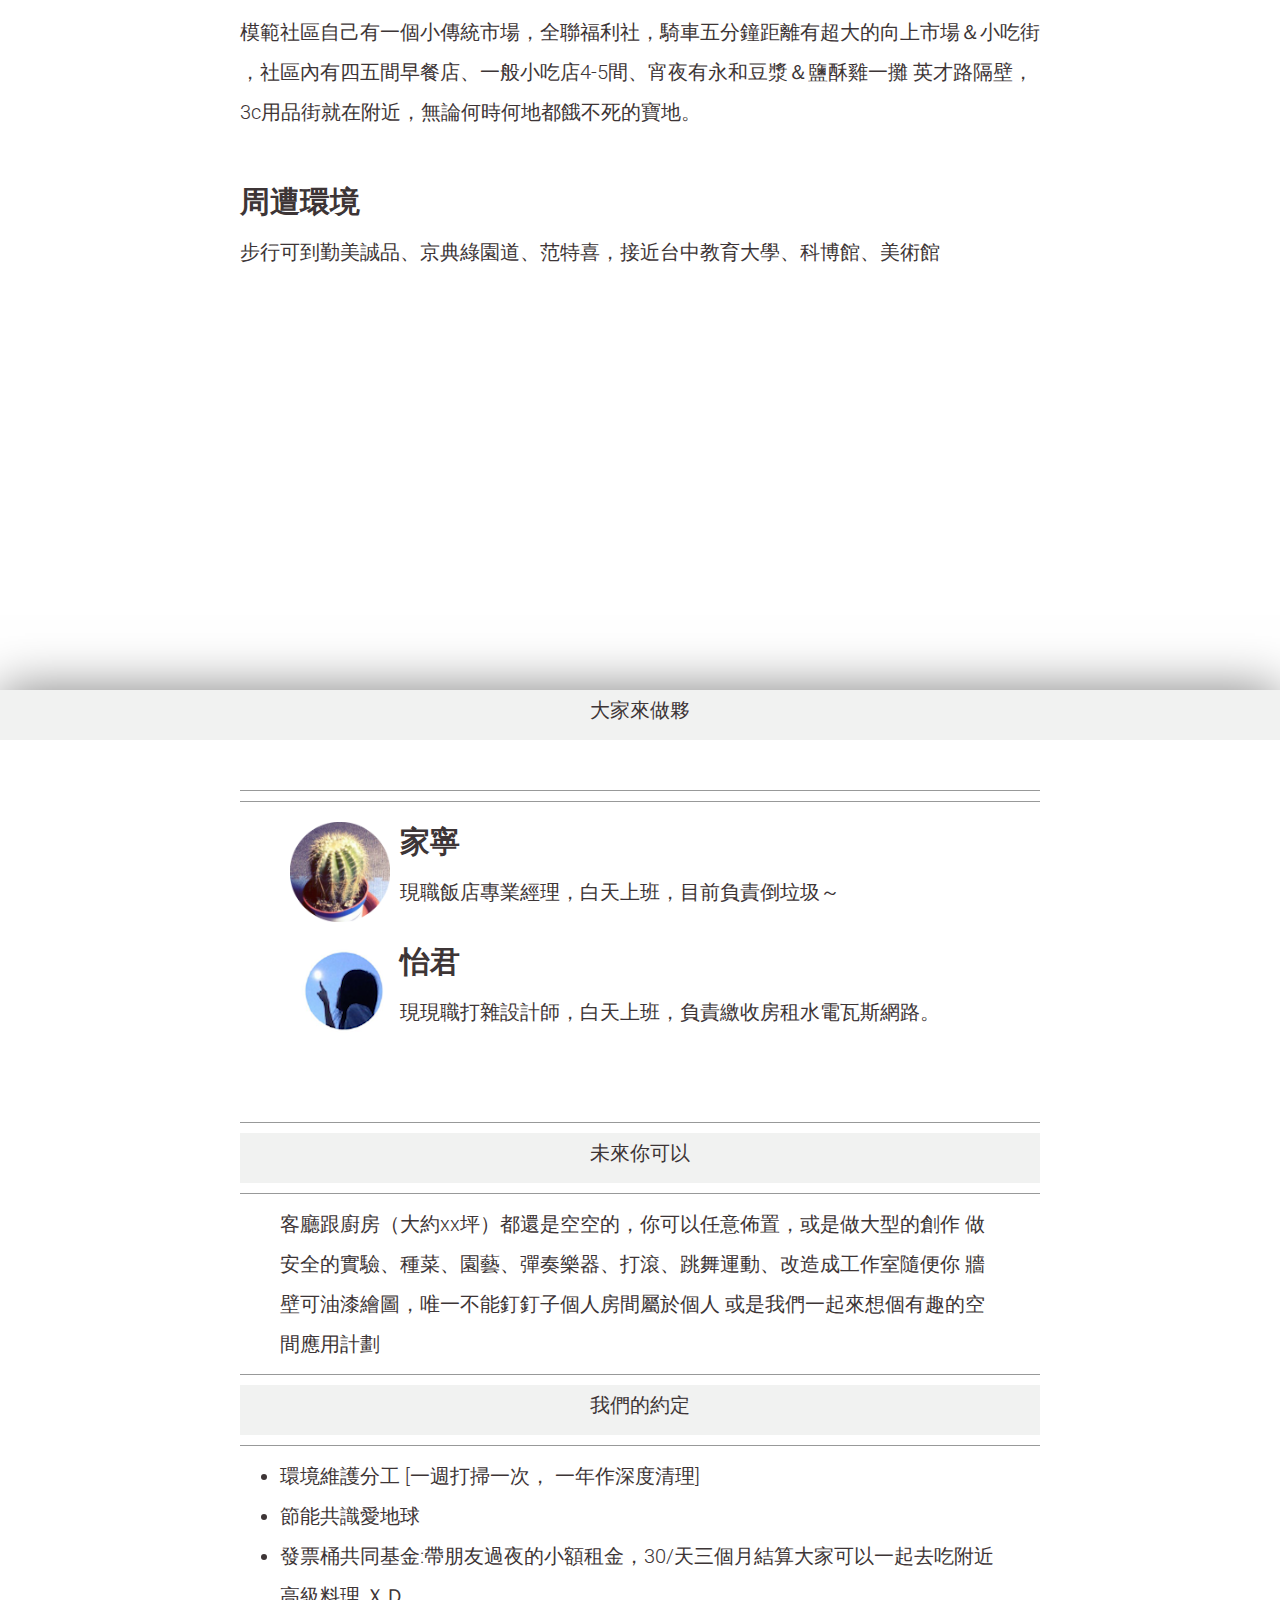
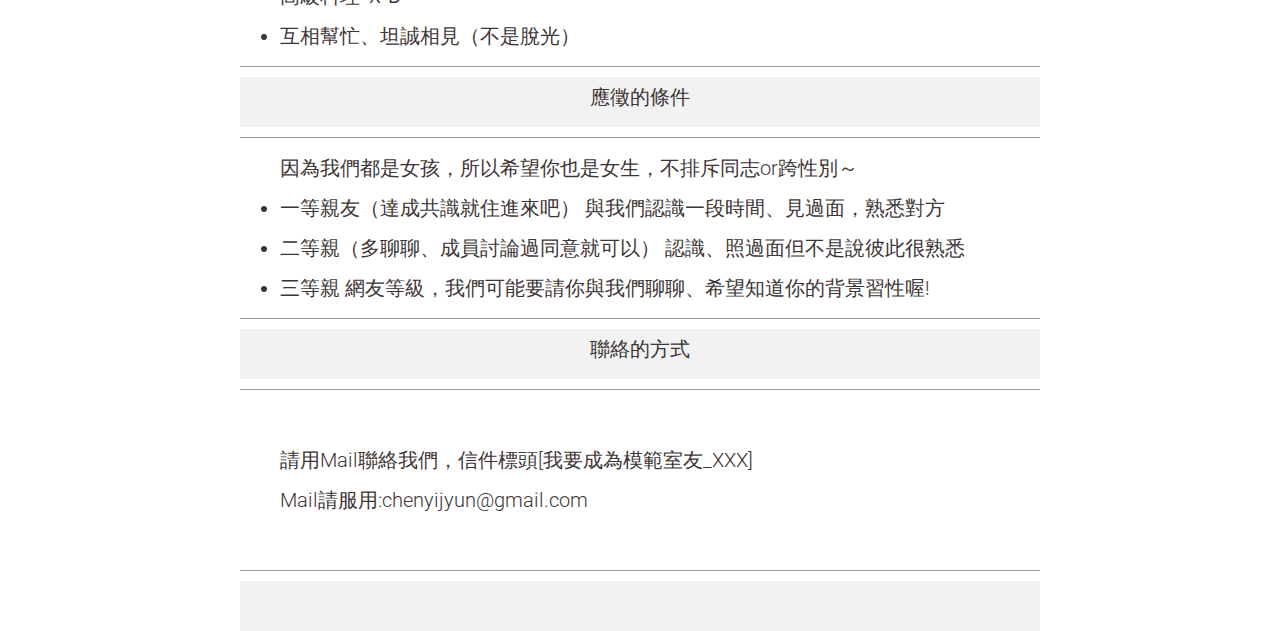
==== commit 35758095: "change roommate head pit" ====
--- a/index.html
+++ b/index.html
@@ -142,10 +142,8 @@
 <li>冷氣：目前這間空房有冷氣(其中一間房間沒有)</li>
 <li>家電：洗衣機（房東的）、小冰箱（子龍的）、三台冷氣</li>
 <li>寵物：不可以養有毛的、太吵的，或是太好吃的</li>
-<li>房東：人很好，以下列舉房東好人事跡</li>
-<p>&nbsp; &nbsp; [修繕費用房東出, 最值得一提是生病時候， 房東好心帶稀飯來，是好人～]</p>
+<li>房東：人很好，會負責水電修繕</li>
 <li>可開伙，自己煮最健康～</li>
-<p>&nbsp; &nbsp;[正在規劃常備菜，如果很擅長做菜優先錄取]</p>
 <li>鄰居：好相處、安靜，樓上媽媽很熱心、樓下房仲是當初幫忙接洽的好人大哥</li>
 <li>頂樓可種菜曬被子打太極啥的隨便你</li>
 <li>採光良好！每間都有窗戶，不會悶，客廳不用開冷氣就相當涼爽</li>
@@ -271,17 +269,16 @@
 				<br>
 
 				 <hr color="989999" size="1px" width="100%">
-				<div class="text-center">子龍和怡君是學運認識的，政治理念相同，如果你是689，
-					我們應該會打架喔！（燦笑）</div>
+				<div class="text-center"></div>
 			     <hr color="989999" size="1px" width="100%">
 
 			    
 			   <div class="cd-container ">
-               <div class="head-picture"><img src="img/head-pit-01.png"> </div><!-- head-picture -->
-                 <h2>子龍</h2> 
+               <div class="head-picture"><img src="img/head-pit-03.png"> </div><!-- head-picture -->
+                 <h2>家寧</h2> 
                   <div calss="text">
 
-					現職視覺設計師、自由藝術創作者，最近在研發紙箱系統傢俱（？）白天上班，慢熟、有點自閉、不喜歡被打擾，但人很好（自己講好奇怪）大部分時間很忙碌，作息最晚 1 點會睡覺，放心我很安靜der興趣廣泛而且很好養！負責打掃和一些設備維護（因為是我的ＸＤ）
+					現職飯店專業經理，白天上班，目前負責倒垃圾～
 				 
 
 			   </div><!-- text -->
@@ -293,7 +290,7 @@
                  <h2>怡君</h2> 
                   <div calss="text">
 
-					現現職打雜設計師，喜歡故事和插畫，養很多pet-project，歡迎join，白天上班，快熱慢熟，因為上班已經很累了 ，但生活習慣一定有不同之處，所以希望能找直爽個性的傢伙，有需要調整就反應討論，讓大家都能處於壓力最小狀態生活。負責繳收房租水電瓦斯網路, 及倒垃圾。睡覺時間：pm10:00~am6:30(不能吵,會爆氣)
+					現現職打雜設計師，白天上班，負責繳收房租水電瓦斯網路。
 					<br>
 					<br>
 					<br>
@@ -356,7 +353,6 @@
 <li>三等親
 網友等級，我們可能要請你與我們聊聊、希望知道你的背景習性喔!</li>
 
-[半買半相送，現在應徵模範室友，即有機會獲得<a href="http://www.80-cloud.com/">80-Cloud</a>面試機會喲！
 			</div> <!-- cd-container -->
 
 
@@ -370,7 +366,7 @@
                  <p>
                  <br>
 					請用Mail聯絡我們，信件標頭[我要成為模範室友_XXX]
-				<br>Mail請服用:shulusama29@gmail.com 或 chenyijyun@gmail.com
+				<br>Mail請服用:chenyijyun@gmail.com
 				<br>
 				<br>
 				
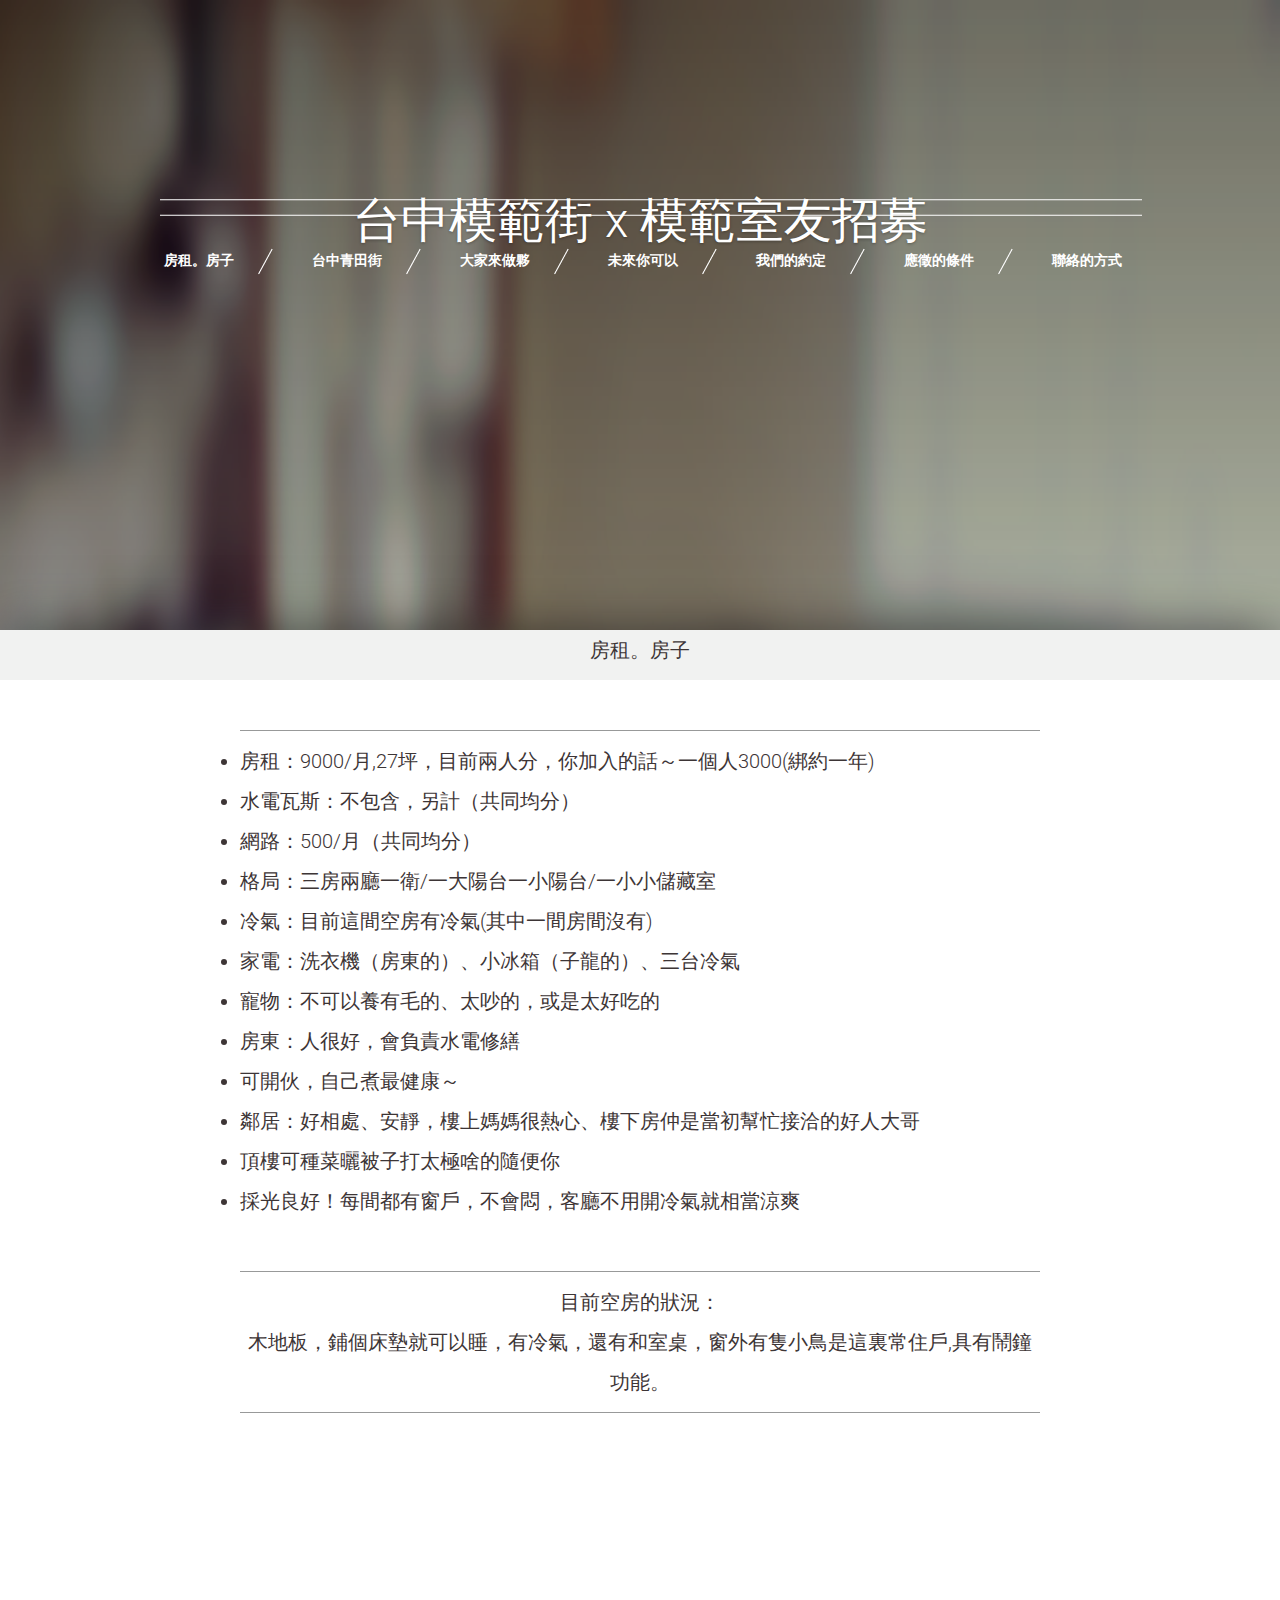
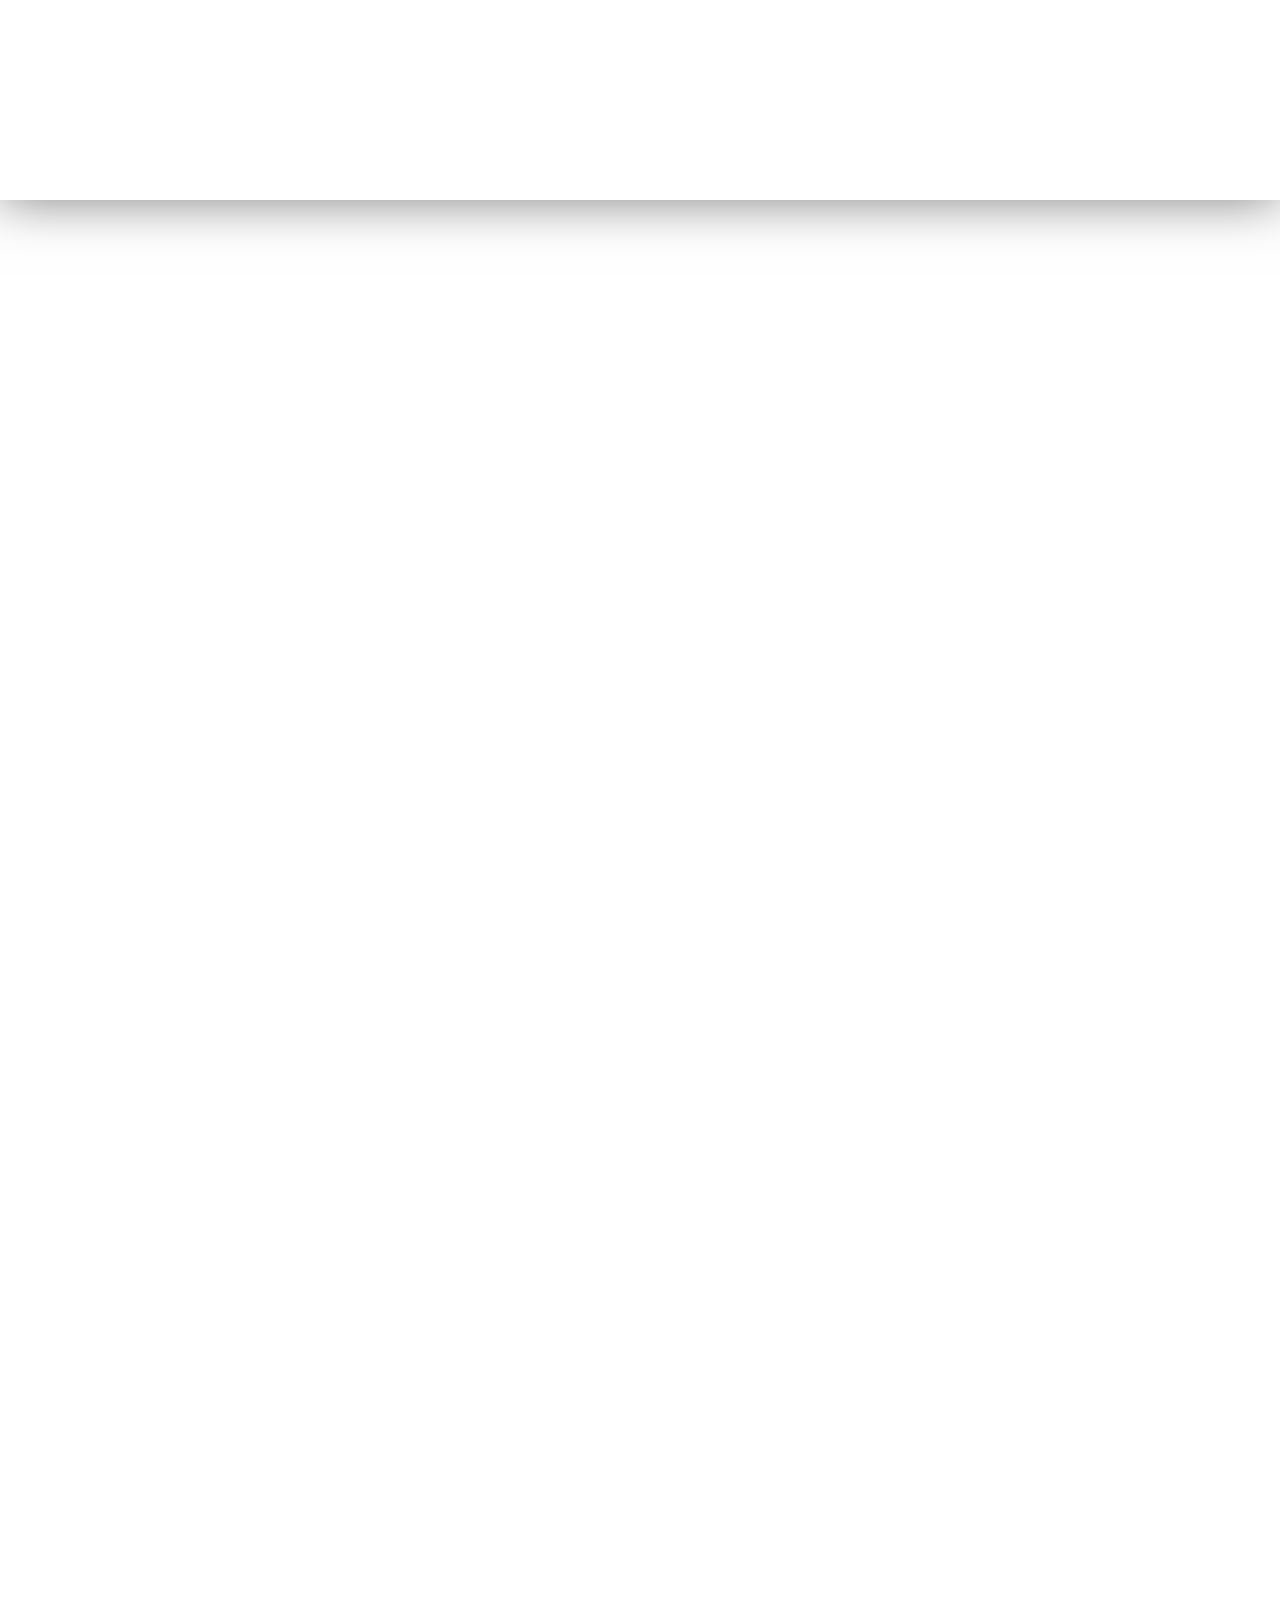
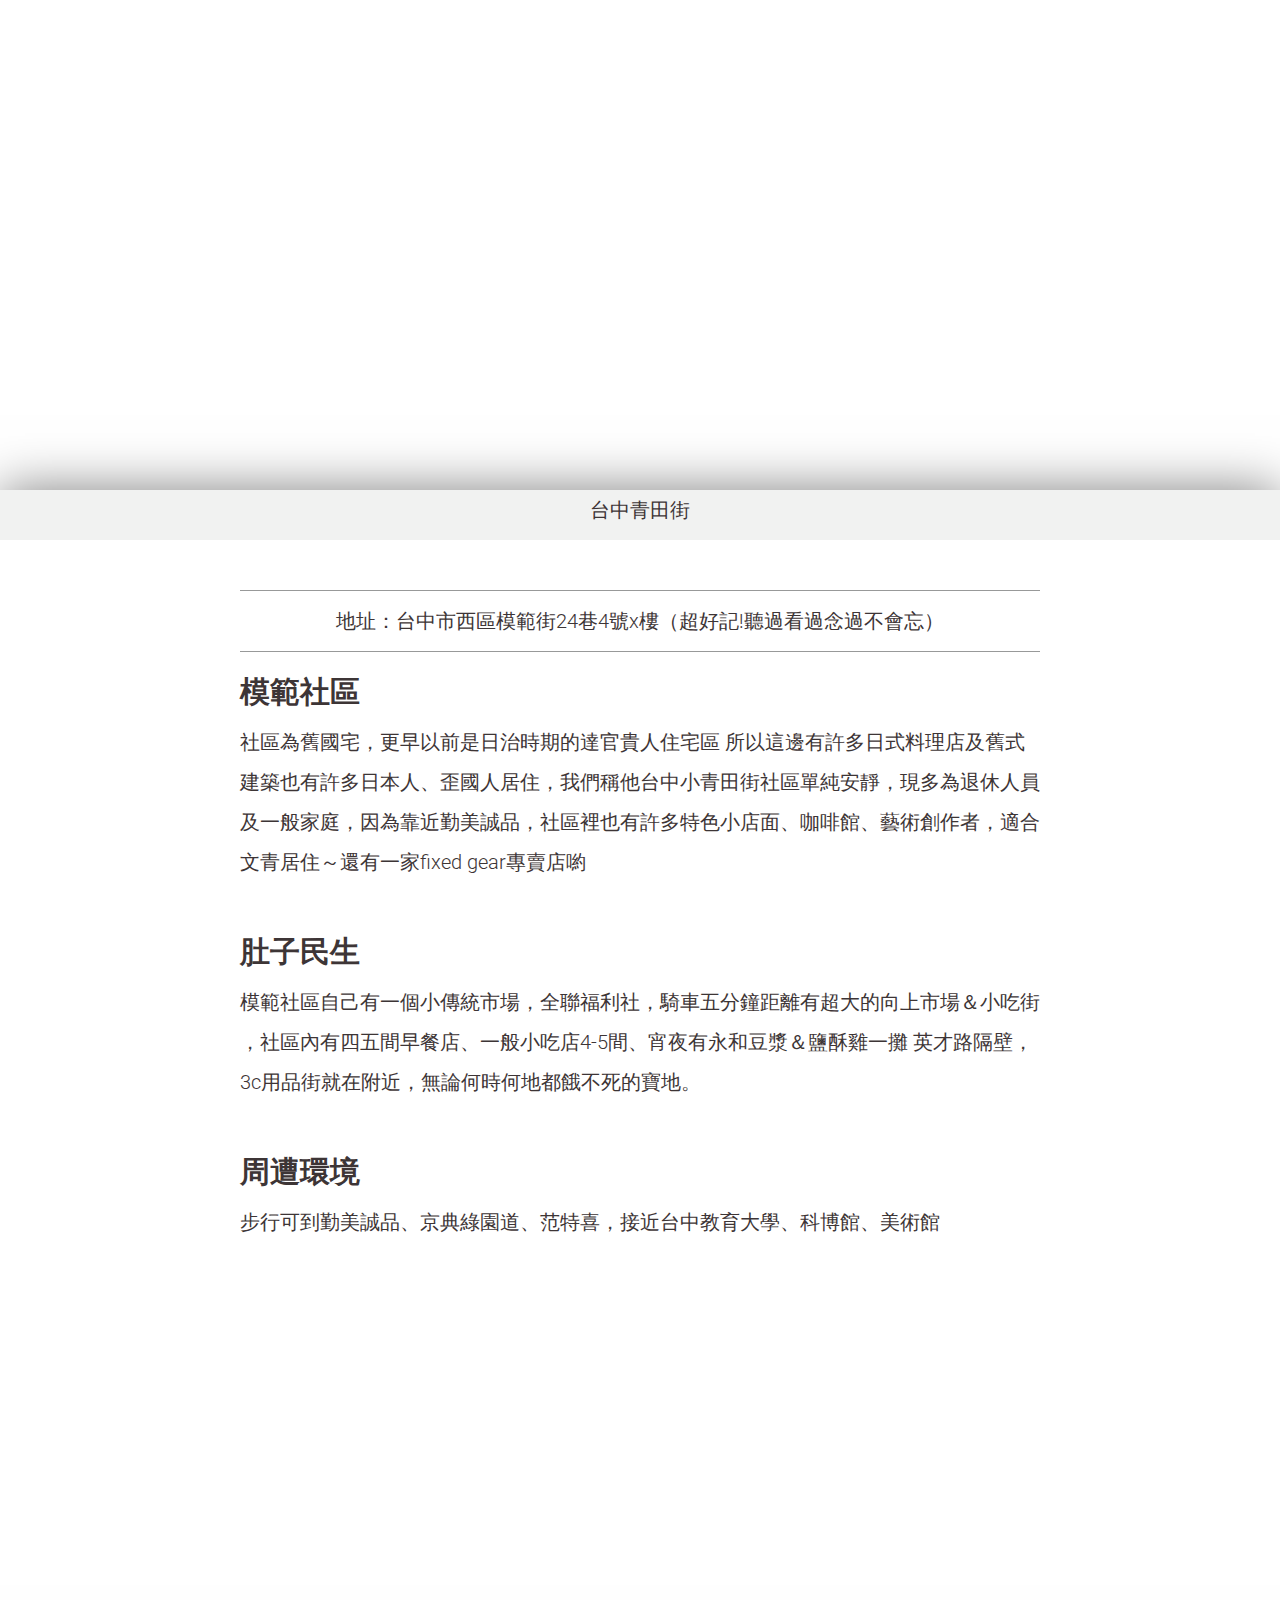
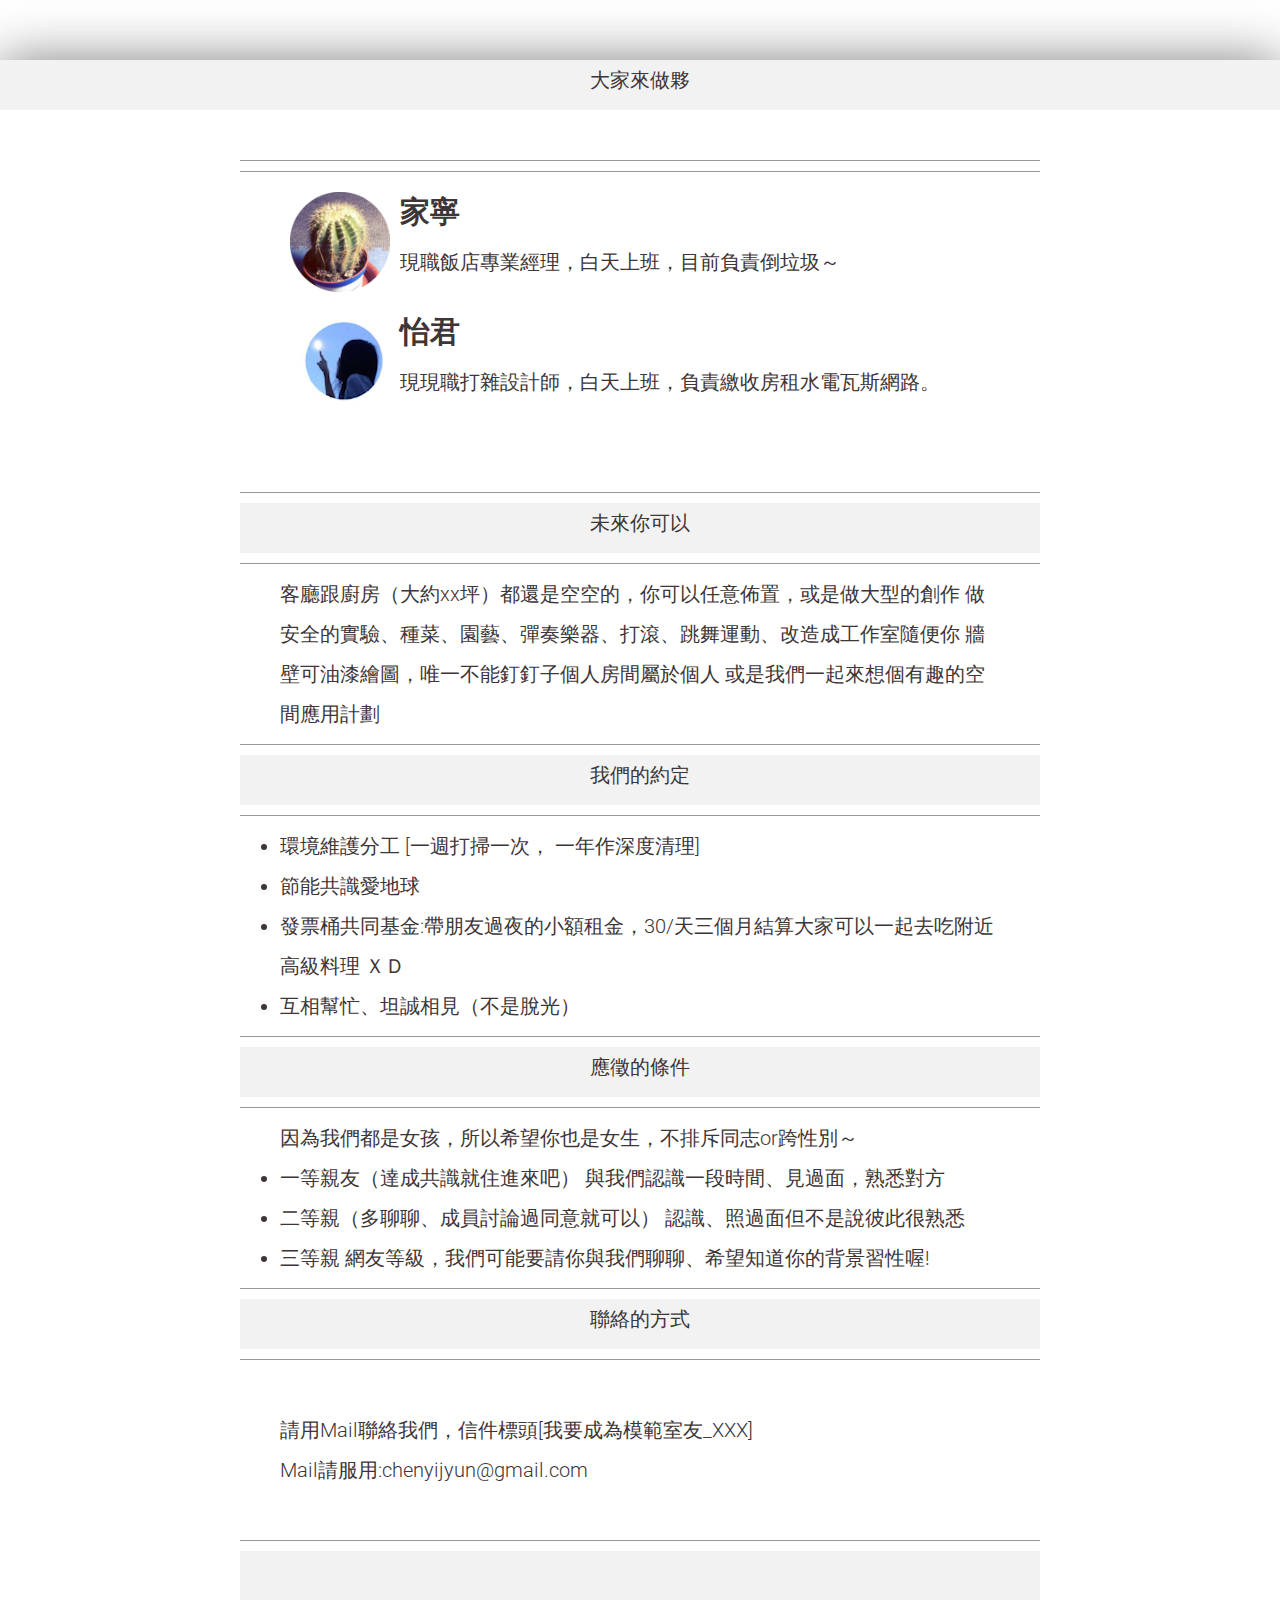
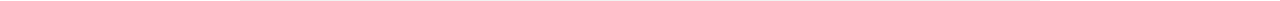
==== commit 5e1dfe78: "change description" ====
--- a/index.html
+++ b/index.html
@@ -151,7 +151,8 @@
 <br>
 <hr color="989999" size="1px" width="100%">
 <div class="text-center">目前空房的狀況：</br>
-	有一個大衣櫃，但沒有床與書桌，必須自備或向Ginger室友購</br>，我們幫你算了一下3000可以買齊啦!</div>
+	
+	木地板，鋪個床墊就可以睡，有冷氣，還有和室桌，窗外有隻小鳥是這裏常住戶,具有鬧鐘功能。
 				
 <hr color="989999" size="1px" width="100%">
 <br>
